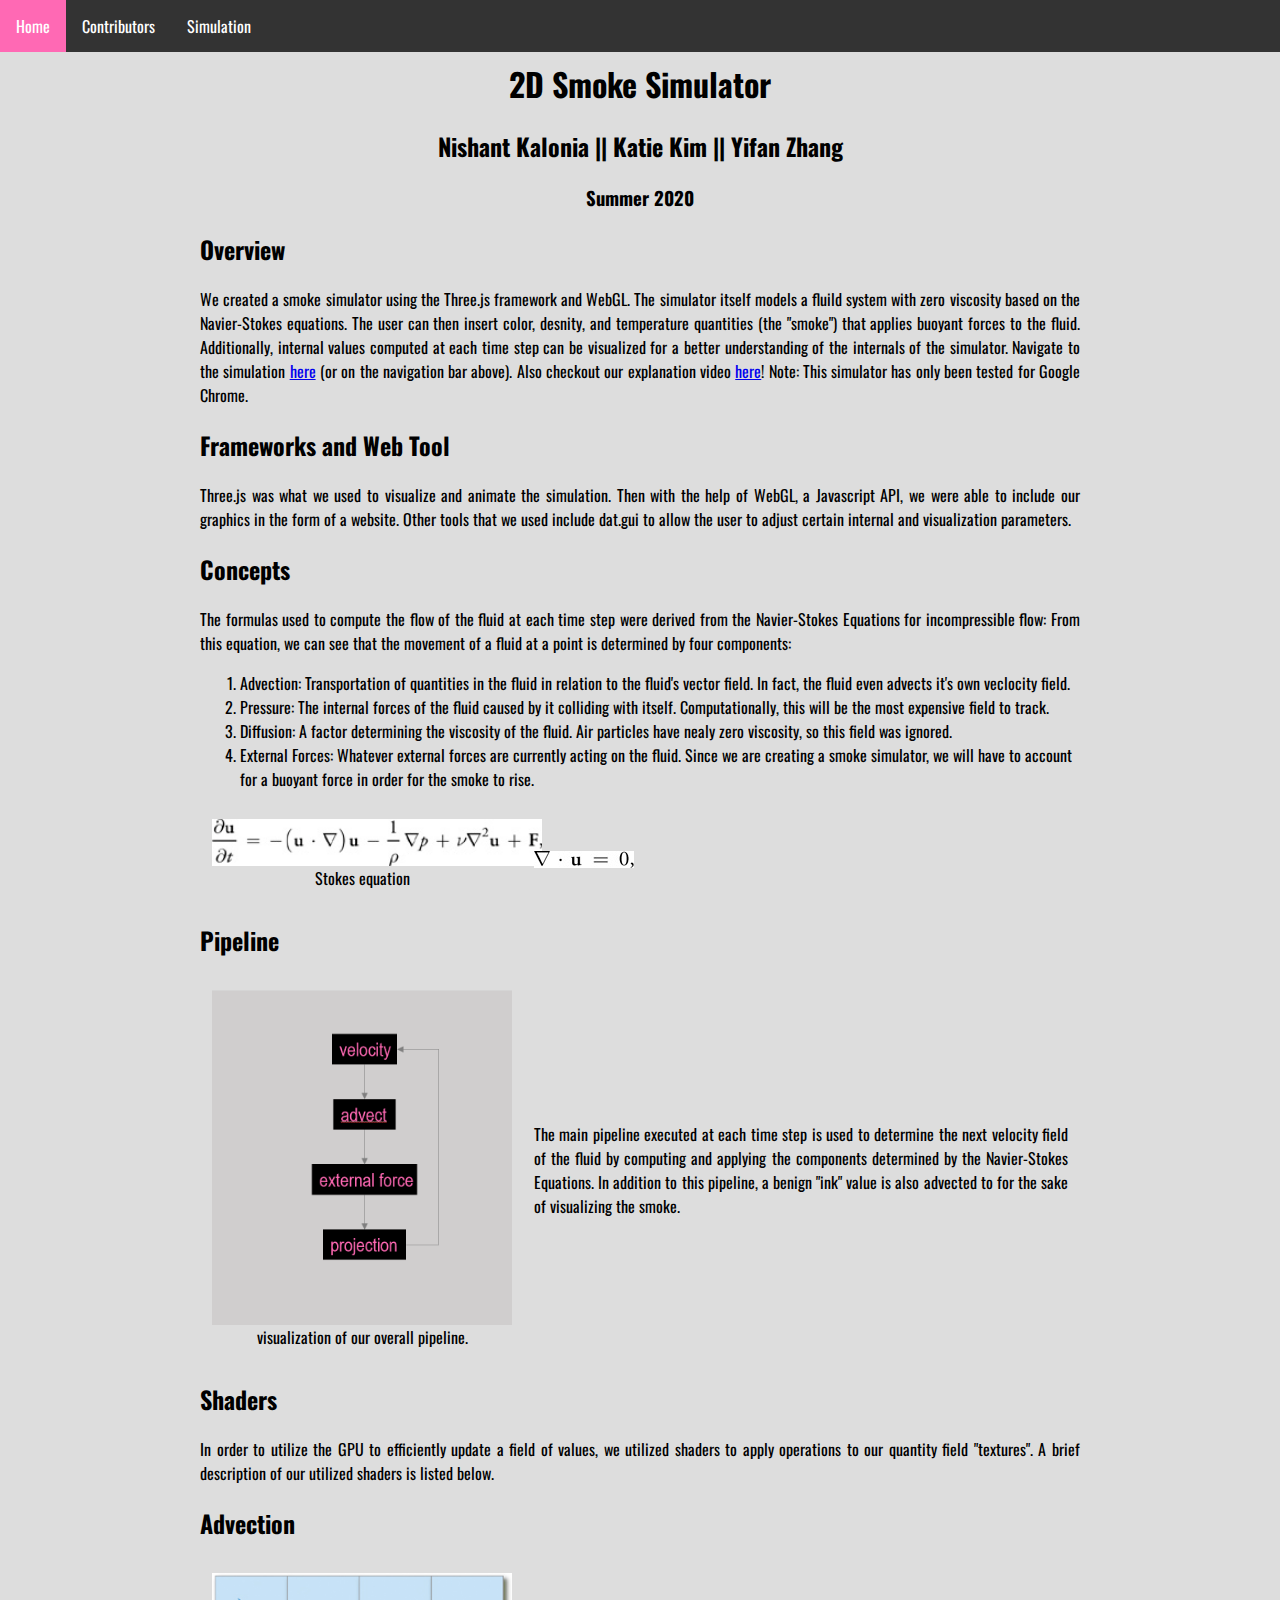
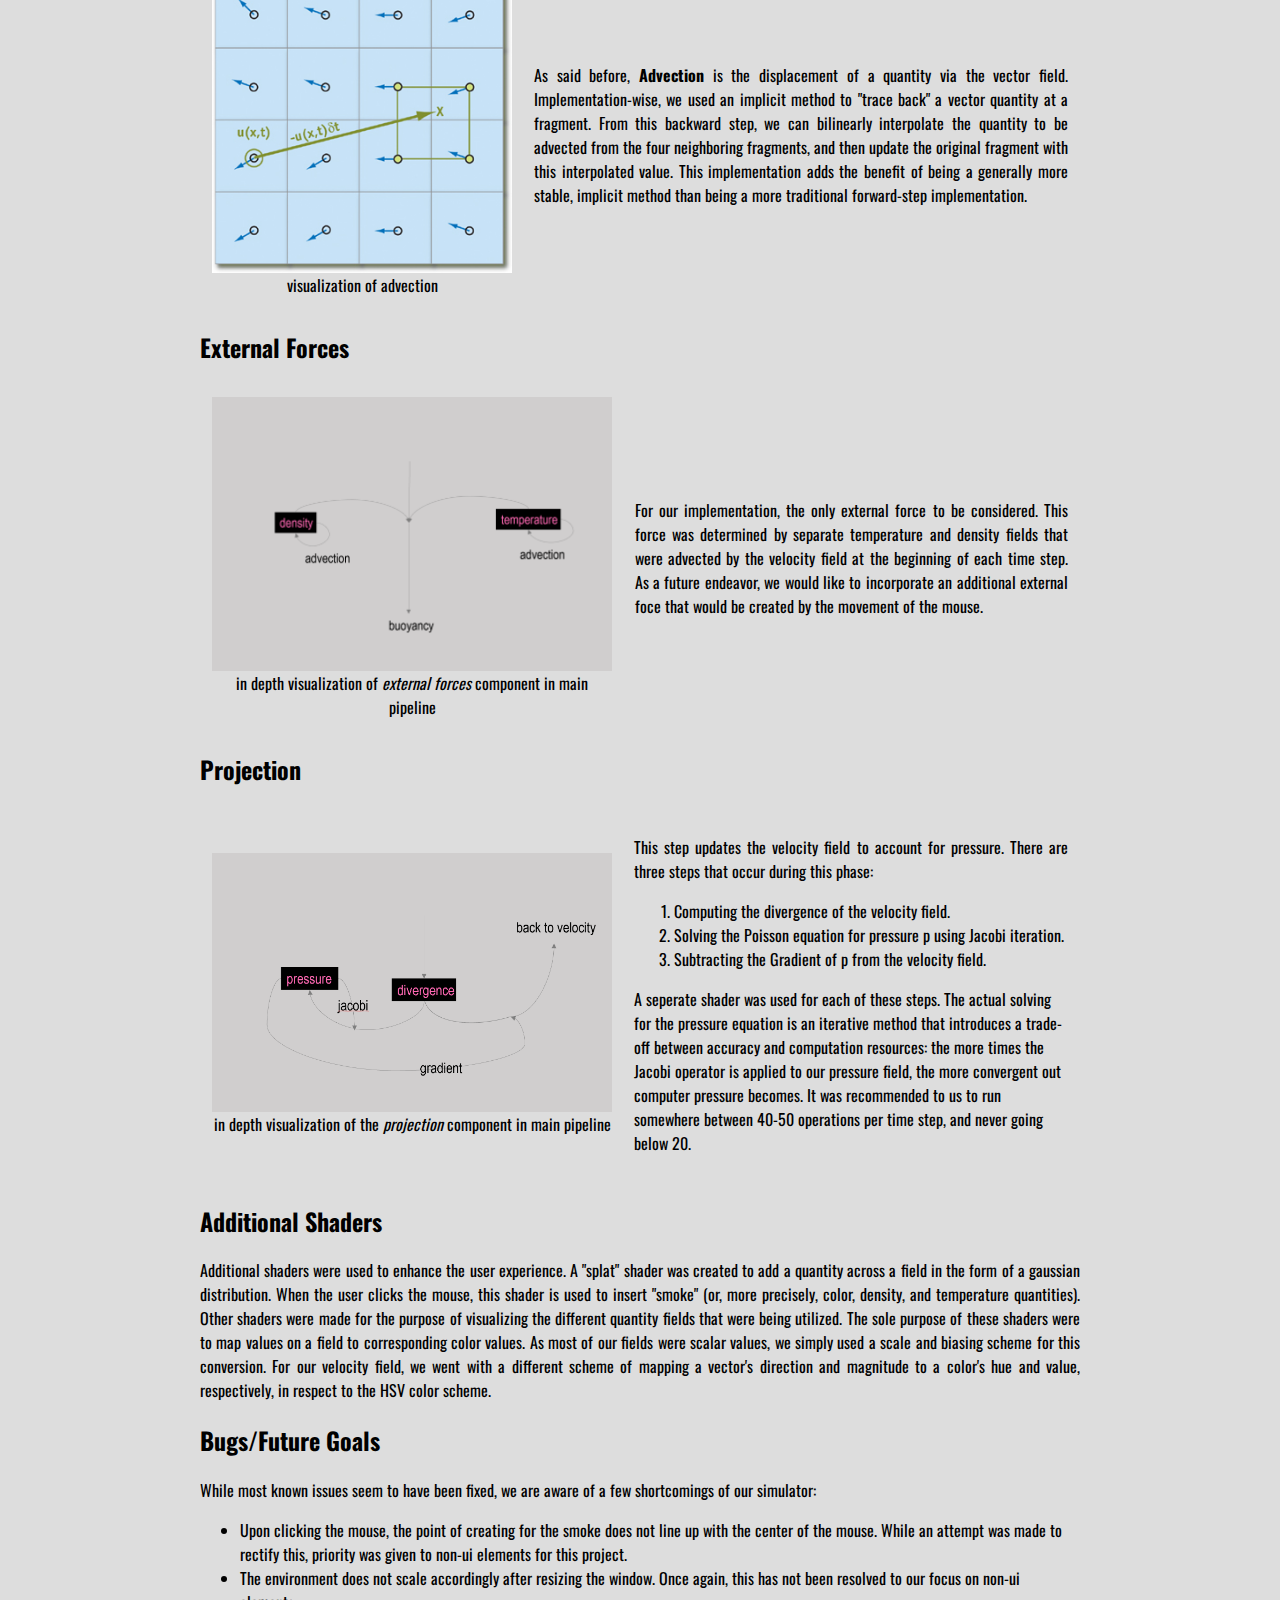
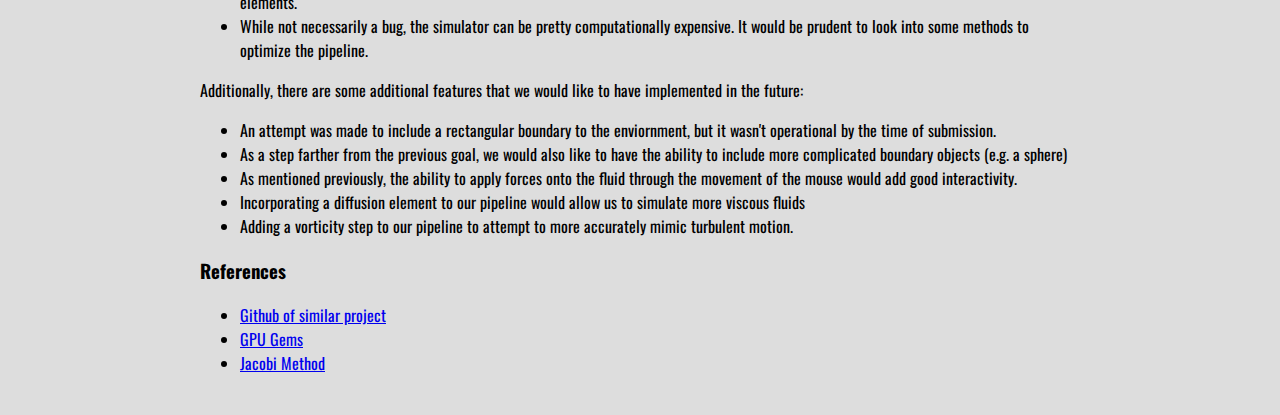
==== index.html @ e79c4a2e "Merge branch 'master' of https://github.com/katiejk99/CS184-final" ====
<!DOCTYPE html PUBLIC "-//W3C//DTD XHTML 1.0 Strict//EN" "http://www.w3.org/TR/xhtml1/DTD/xhtml1-strict.dtd">
<html xmlns="http://www.w3.org/1999/xhtml" xml:lang="en" lang="en">
<head>
    <link href="https://fonts.googleapis.com/css2?family=Oswald:wght@300&display=swap" rel="stylesheet">    
    <style>
        body {
            margin: 0;
            padding: 0;
            font-family: 'Oswald', sans-serif;
            background-color:#ddd;

        }

        div.main { 
            margin-top:60px;
        }
        div.padded {
            padding-top: 0px;
            padding-right: 200px;
            padding-bottom: 0.25in;
            padding-left: 200px;
        }

        img.three {
            width: 330px;
        }

        img.two {
            width: 400px;
        }

        ul.navbar {
            list-style-type: none;
            margin: 0;
            padding: 0;
            overflow: hidden;
            background-color: #333;
            position: fixed; /* Set the navbar to fixed position */
            top: 0; /* Position the navbar at the top of the page */
            width: 100%; /* Full width */
        }
        li.navitem {
            display: inline;
            float: left;
        }

        li.navitem a {
            display: block;
            color: white;
            text-align: center;
            padding: 14px 16px;
            text-decoration: none;
        }

        li.navitem a:hover:not(.active) {
            background-color: #111;
        }

        .active {
            background-color: #ff69b4;
        }
        
        td {
            padding:10px;
        }
        

    </style>
    <title>Smoke Simulator</title>
    <meta http-equiv="content-type" content="text/html; charset=utf-8" />
    <link rel="stylesheet" type="text/css" href="style.css" media="screen" />
</head>
<body>
        <ul class="navbar">
            <li class="navitem">
                <a class="active" href="index.html" title="Main page">Home</a>
            </li>
            <li class="navitem">
                <a href="extra.html" title="Contributors">Contributors</a>
            </li>
            <li class="navitem">
                <a href="simulation/index.html" title="Simulation">Simulation</a>
            </li>
            
        </ul>
    <div class="main">

    
        <h1 align="middle" >2D Smoke Simulator</h1>
        <h2 align="middle">Nishant Kalonia || Katie Kim || Yifan Zhang</h2>
        <h3 align="middle">Summer 2020</h3>
        
        <div class="padded">
            <h2 align="left">Overview</h2>
            <p align="justify">
                We created a smoke simulator using the Three.js framework and WebGL.
                The simulator itself models a fluild system with zero viscosity based on the Navier-Stokes equations. The user can
                then insert color, desnity, and temperature quantities (the "smoke") that applies buoyant forces to the fluid. Additionally,
                internal values computed at each time step can be visualized for a better understanding of the internals of the simulator.
                Navigate to the simulation <a href="simulation/index.html">here</a> (or on the navigation bar above). 
                Also checkout our explanation video <a href="https://www.youtube.com/watch?v=jITxj5rsuUY&feature=youtu.be">here</a>!
                Note: This simulator has only been tested for Google Chrome.

            </p>
            <h2 align="left">Frameworks and Web Tool</h2>
            <p align="justify">
                Three.js was what we used to visualize and animate the simulation. 
                Then with the help of WebGL, a Javascript API, we were able to include our graphics in the form of a website. 
                Other tools that we used include dat.gui to allow the user to adjust certain internal and visualization parameters.
            </p>
            
            <h2 align="left">Concepts</h2>
		    <p align="justify">
                The formulas used to compute the flow of the fluid at each time step were derived from the Navier-Stokes Equations for incompressible flow:

                From this equation, we can see that the movement of a fluid at a point is determined by four components:
                <ol>
                    <li>
                        Advection: Transportation of quantities in the fluid in relation to the fluid's vector field. In fact, the fluid even advects it's own veclocity field.
                    </li>
                    <li>
                        Pressure: The internal forces of the fluid caused by it colliding with itself. Computationally, this will be the most expensive field to track.
                    </li>
                    <li>
                        Diffusion: A factor determining the viscosity of the fluid. Air particles have nealy zero viscosity, so this field was ignored.
                    </li>
                    <li>
                        External Forces: Whatever external forces are currently acting on the fluid. Since we are creating a smoke simulator, we will have to account for a buoyant force in order for the smoke to rise.
                    </li>
                </ol>
                
            </p>
            <table>
                <tr>
                    <td>
                        <img src="img/stokes_1.jpg" width="110%" align="middle">
                        <figcaption align="middle">Stokes equation</figcaption>
                    </td>
                    <td>
                        <img src="img/stokes_2.jpg" align="middle">
                        <figcaption align="middle"></figcaption>
                    </td>
                </tr>
            </table>
            <h2 align="left">Pipeline</h2>
            <table>
                <tr>
                    <td>
                        <img src="img/pipeline.png" width="300px" align="middle">
                        <figcaption align="middle">visualization of our overall pipeline.</figcaption>
                    </td>
                    <td>
                        <p align="justify">
                            The main pipeline executed at each time step is used to determine the next velocity field of the fluid by computing and applying the components determined
                            by the Navier-Stokes Equations. In addition to this pipeline, a benign "ink" value is also advected to for the sake of visualizing the smoke.
                
                        </p>
                    </td>
                    
                </tr>
            </table>
            
            <h2 align="left">Shaders</h2>
            <p align="justify">
                In order to utilize the GPU to efficiently update a field of values, we utilized shaders to apply operations to our quantity field "textures". A brief description of our
            utilized shaders is listed below.  
            </p>
            
            <h2 align="left">Advection</h2>
            <table>
                <tr>
                    <td>
                        <img src="img/fig38-03.jpg" width="300px" align="middle">
                        <figcaption align="middle">visualization of advection</figcaption>
                    </td>
                    <td>
                        <p align="justify">
                            As said before, <strong>Advection</strong> is the displacement of a quantity via the vector field. Implementation-wise, we used an implicit method to "trace back" a vector quantity at a fragment.
                            From this backward step, we can bilinearly interpolate the quantity to be advected from the four neighboring fragments, and then update the original fragment with this interpolated
                            value. This implementation adds the benefit of being a generally more stable, implicit method than being a more traditional forward-step implementation.
                        </p>
                    </td>
                </tr>
            </table>
            

            <h2 align="left">External Forces</h2>
            <table>
                <tr>
                    <td>
                        <img src="img/external force.png" width="400px" align="middle">
                        <figcaption align="middle">in depth visualization of <i>external forces</i> component in main pipeline</figcaption>
                    </td>
                    <td>
                        <p align="justify">
                            For our implementation, the only external force to be considered. This force was determined by separate temperature and density fields that were advected by the velocity field
                            at the beginning of each time step.
                            As a future endeavor, we would like to incorporate an additional external foce that would be created by the movement of the mouse.
                        </p>
                    </td>
                </tr>
            </table>

            

            <h2 align="left">Projection</h2>
            <table>
                <tr>
                    <td>
                        <img src="img/projection.png" width="400px" align="middle">
                        <figcaption align="middle">in depth visualization of the <i>projection</i> component in main pipeline</figcaption>
                    </td>
                    <td>
                        <p align="justify">
                            This step updates the velocity field to account for pressure. There are three steps that occur during this phase:
                            <ol>
                                <li>Computing the divergence of the velocity field.</li>
                                <li>Solving the Poisson equation for pressure p using Jacobi iteration.</li>
                                <li>Subtracting the Gradient of p from the velocity field.</li>
                            </ol>
                            A seperate shader was used for each of these steps. The actual solving for the pressure equation is an iterative method that introduces a trade-off between accuracy and computation
                            resources: the more times the Jacobi operator is applied to our pressure field, the more convergent out computer pressure becomes. It was recommended to us to run somewhere between 40-50
                            operations per time step, and never going below 20.
                        </p>
                    </td>
                </tr>
            </table>
            
        <h2 align="left">Additional Shaders</h2>
        <p align="justify">
            Additional shaders were used to enhance the user experience. A "splat" shader was created to add a quantity across a field in the form of a gaussian distribution. When the user clicks
            the mouse, this shader is used to insert "smoke" (or, more precisely, color, density, and temperature quantities).
            Other shaders were made for the purpose of visualizing the different quantity fields that were being utilized. The sole purpose of these shaders were to map values on a field to corresponding
            color values. As most of our fields were scalar values, we simply used a scale and biasing scheme for this conversion. For our velocity field, we went with a different scheme of mapping a 
            vector's direction and magnitude to a color's hue and value, respectively, in respect to the HSV color scheme.
        </p>


        <h2 align="left">Bugs/Future Goals</h2>
        <p align="justify">
            While most known issues seem to have been fixed, we are aware of a few shortcomings of our simulator:
            <ul>
                <li>Upon clicking the mouse, the point of creating for the smoke does not line up with the center of the mouse. While an attempt was made to rectify this, priority was given to non-ui elements for this project. </li>
                <li>The environment does not scale accordingly after resizing the window. Once again, this has not been resolved to our focus on non-ui elements. </li>
                <li>While not necessarily a bug, the simulator can be pretty computationally expensive. It would be prudent to look into some methods to optimize the pipeline.</li>
            </ul>

            Additionally, there are some additional features that we would like to have implemented in the future:
            <ul>
                <li>An attempt was made to include a rectangular boundary to the enviornment, but it wasn't operational by the time of submission.</li>
                <li>As a step farther from the previous goal, we would also like to have the ability to include more complicated boundary objects (e.g. a sphere)</li>
                <li>As mentioned previously, the ability to apply forces onto the fluid through the movement of the mouse would add good interactivity.</li>
                <li>Incorporating a diffusion element to our pipeline would allow us to simulate more viscous fluids</li>
                <li>Adding a vorticity step to our pipeline to attempt to more accurately mimic turbulent motion.</li>
            </ul>
        </p>
            <h3 align="left">References</h3>
            <p align="justify">
                <ul>
                    <li><a href="https://github.com/mharrys/fluids-2d">Github of similar project</a></li>
                    <li><a href="https://developer.nvidia.com/gpugems/gpugems/part-vi-beyond-triangles/chapter-38-fast-fluid-dynamics-simulation-gpu">GPU Gems</a></li>
                    <li><a href="https://en.wikipedia.org/wiki/Jacobi_method">Jacobi Method</a></li>
                </ul>
            </p>

            
        </div>
    </div>
    
</body>
</html>
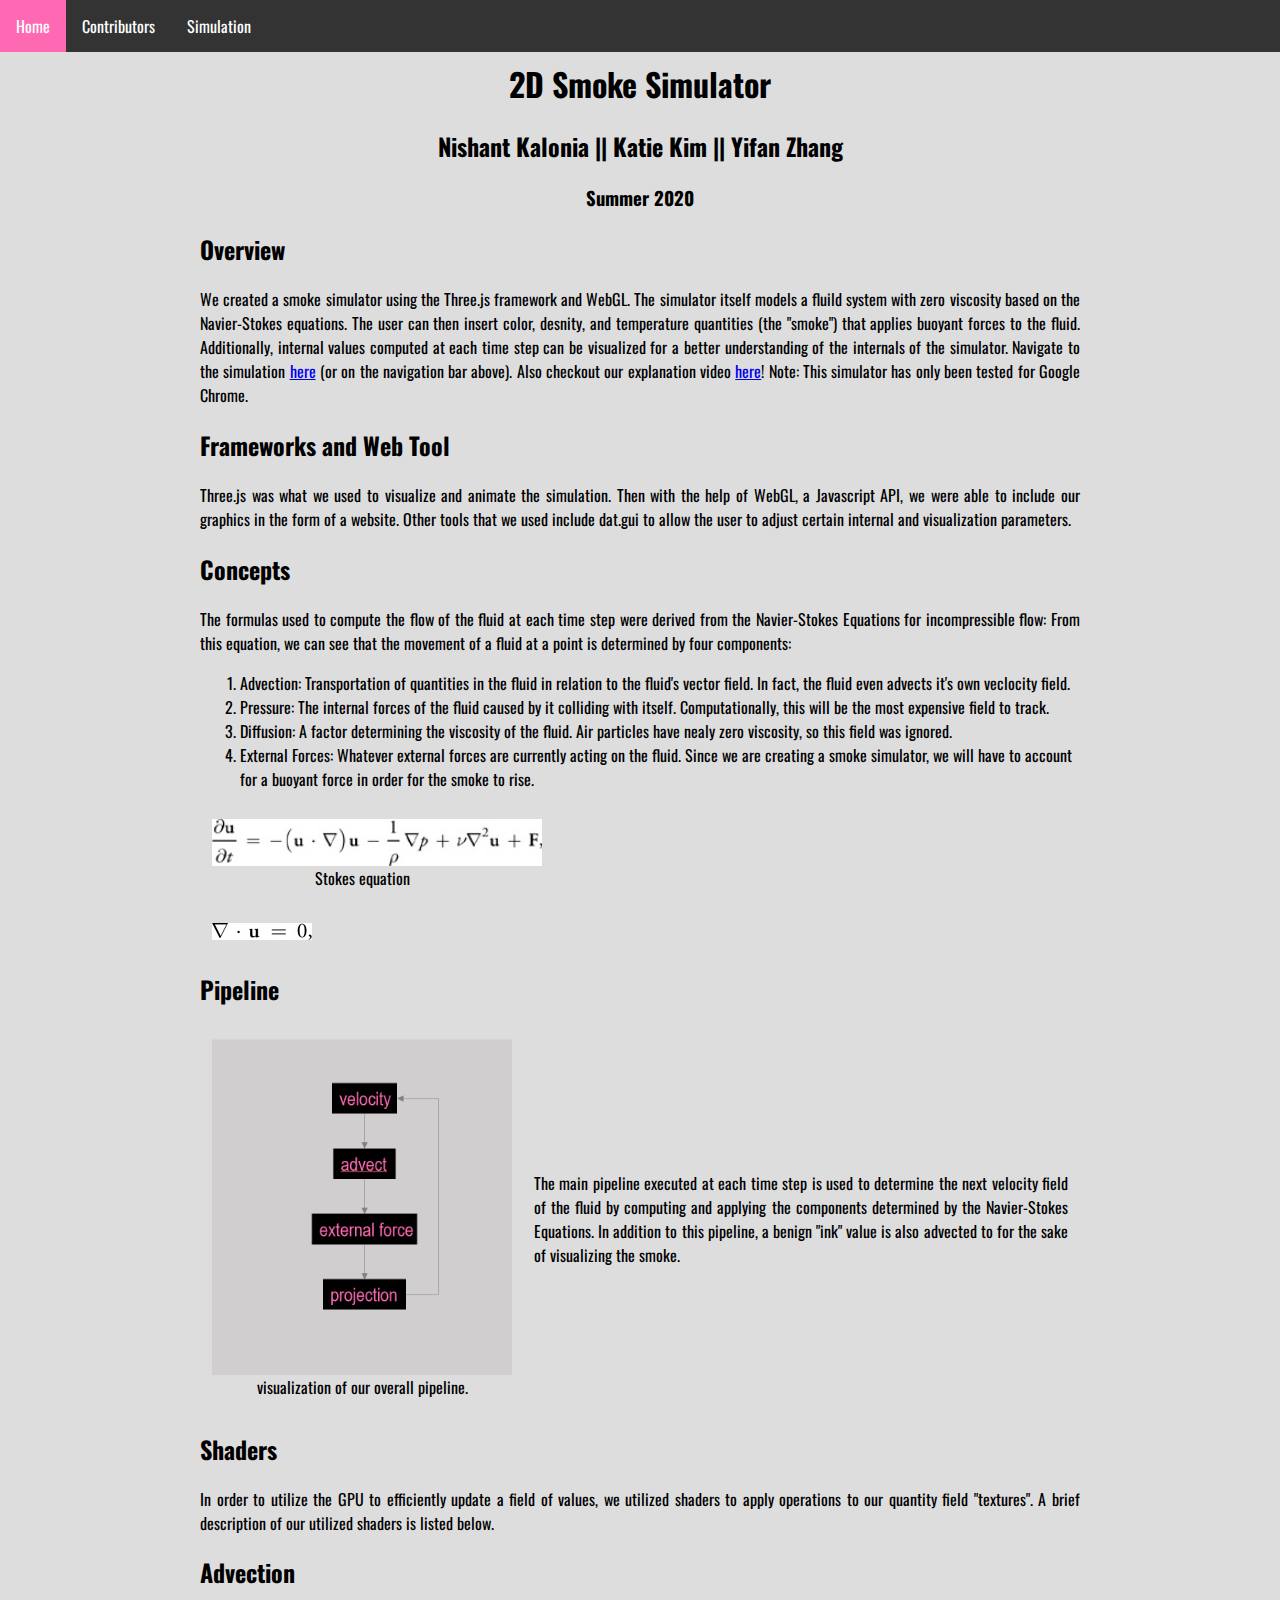
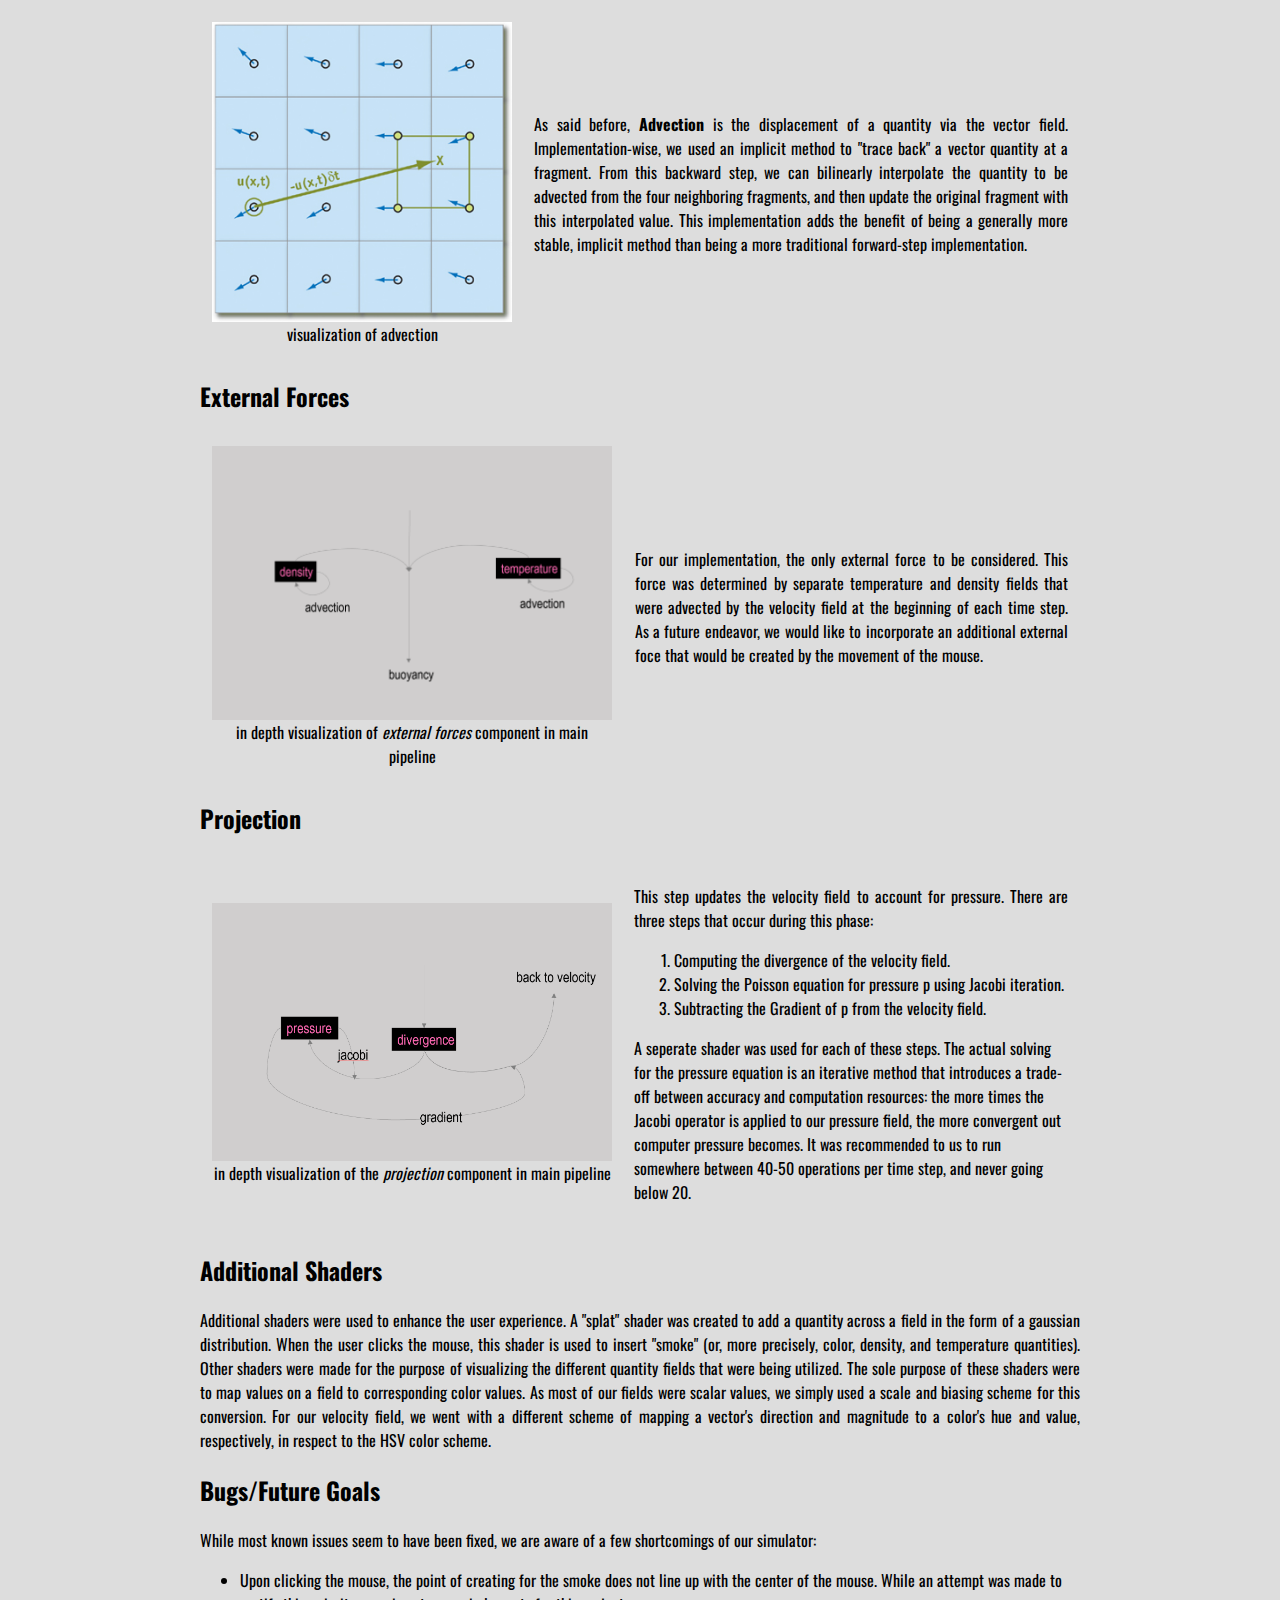
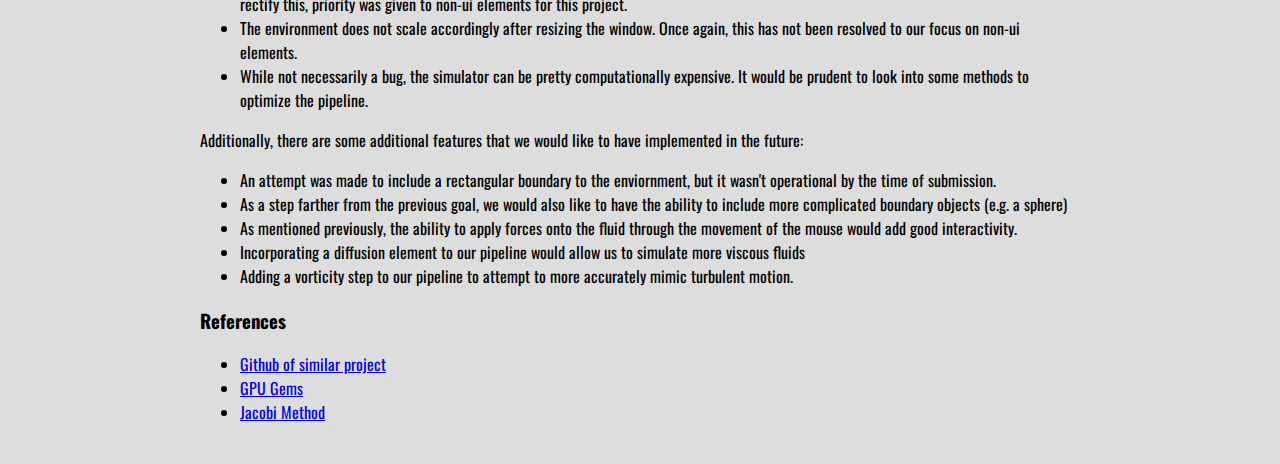
==== commit 8a636e40: "Stack stoke equations" ====
--- a/index.html
+++ b/index.html
@@ -136,6 +136,8 @@
                         <img src="img/stokes_1.jpg" width="110%" align="middle">
                         <figcaption align="middle">Stokes equation</figcaption>
                     </td>
+                </tr>
+                <tr>
                     <td>
                         <img src="img/stokes_2.jpg" align="middle">
                         <figcaption align="middle"></figcaption>
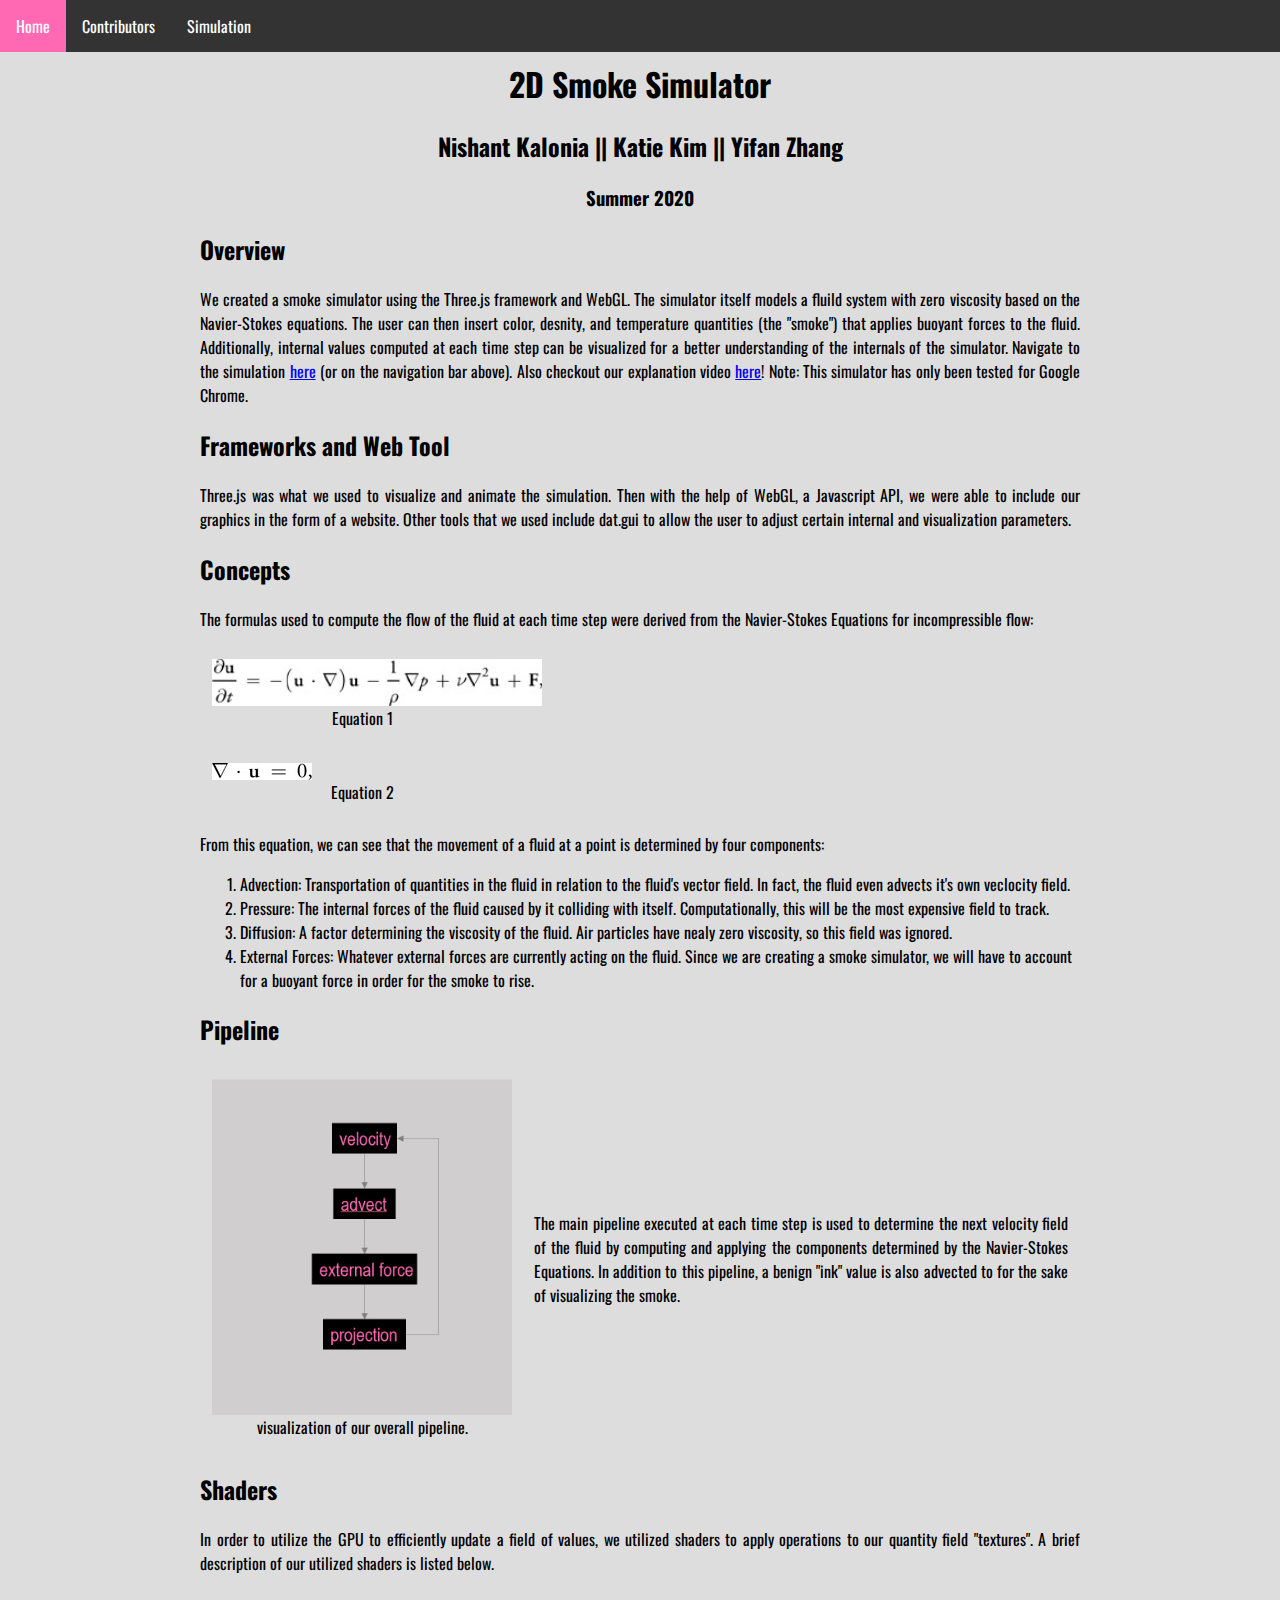
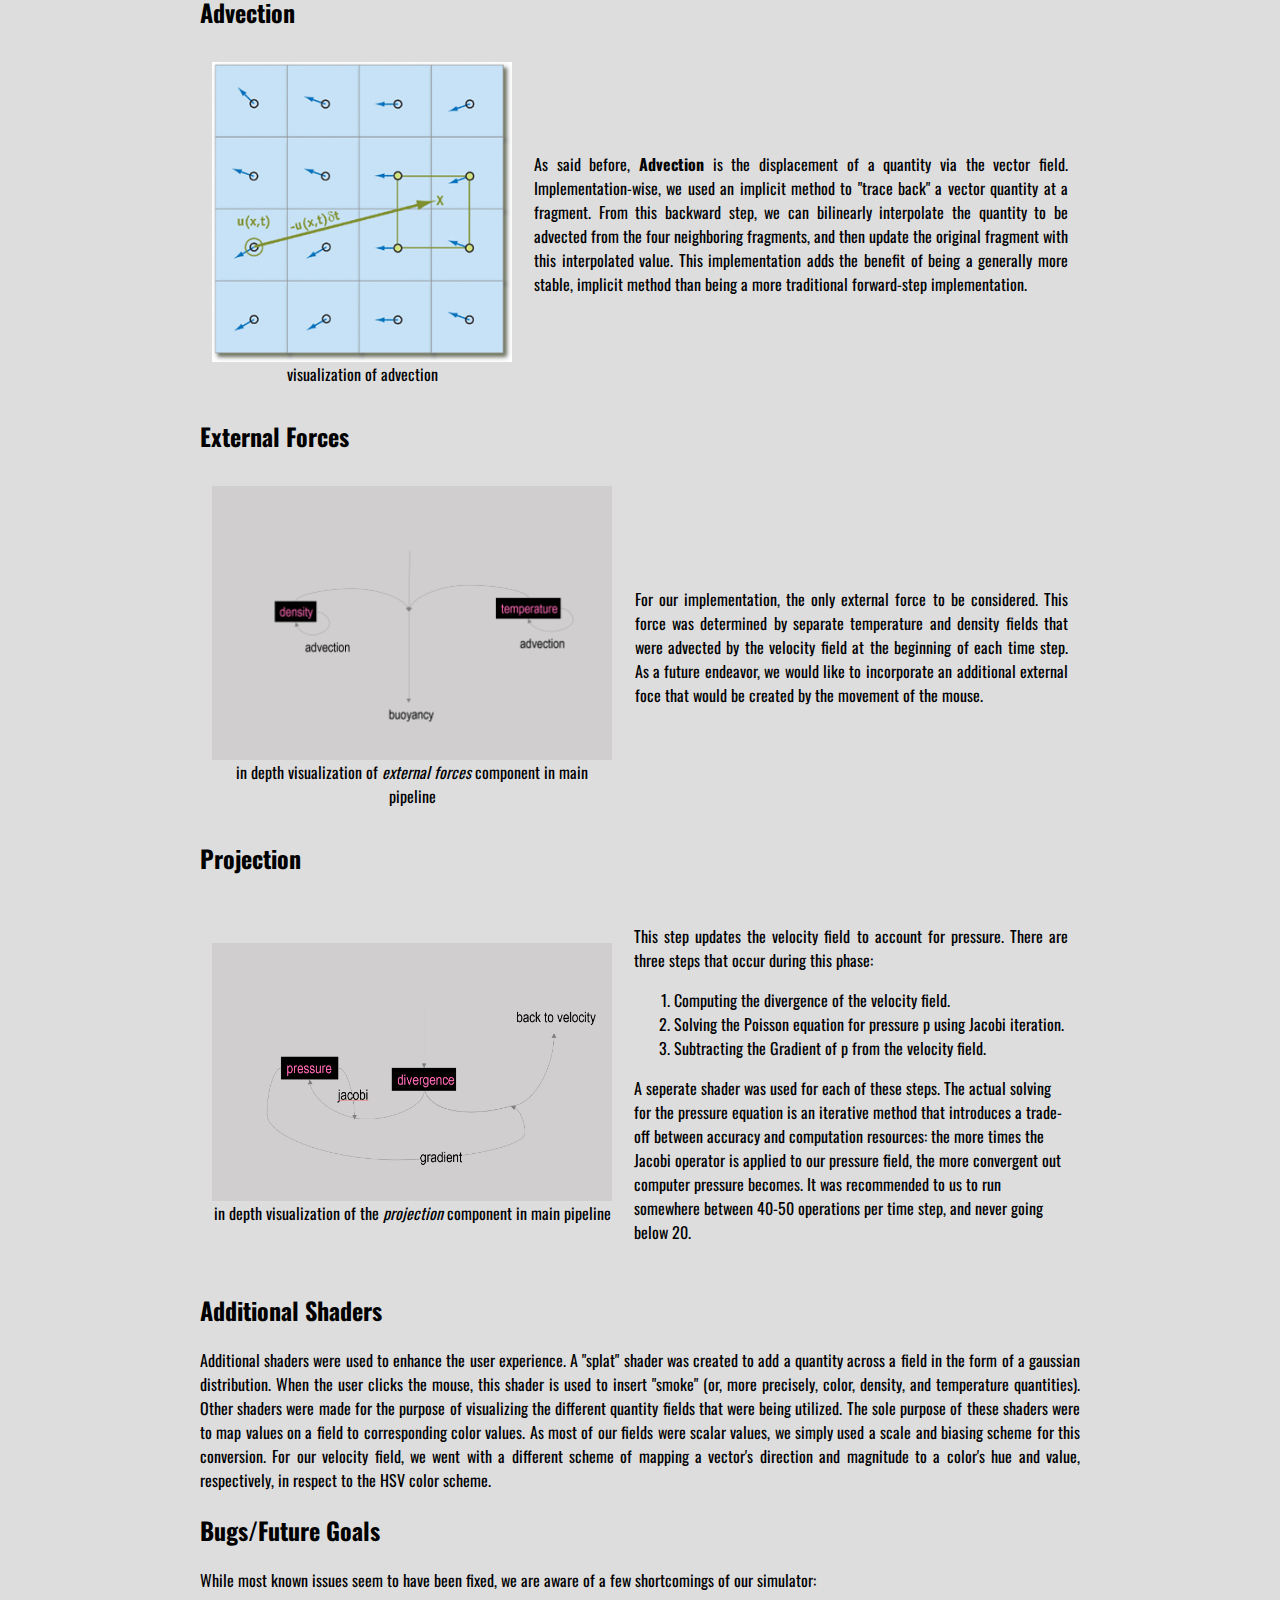
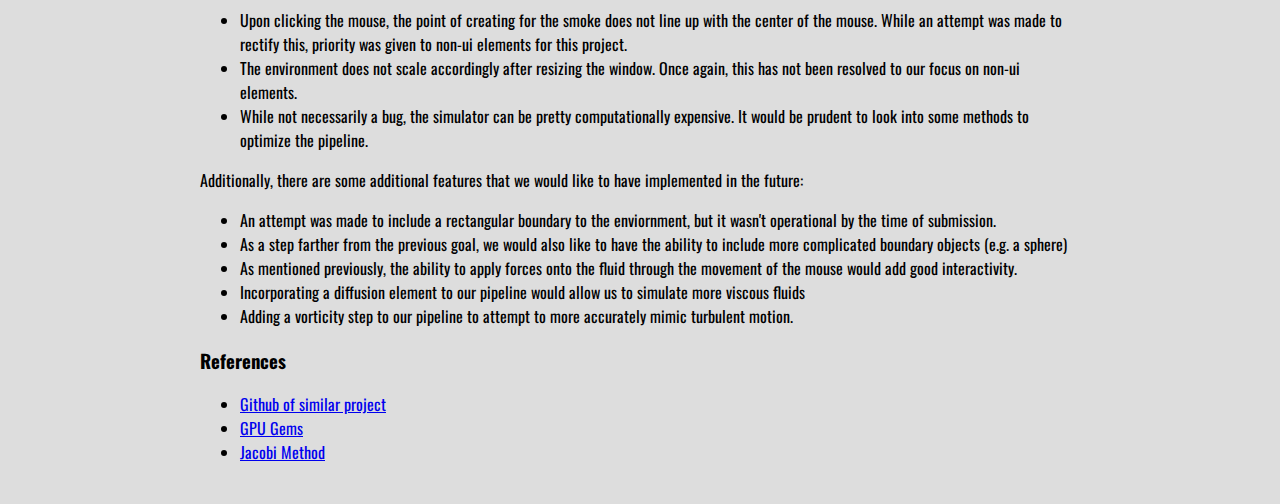
==== commit fd2f18cb: "Move equation images" ====
--- a/index.html
+++ b/index.html
@@ -112,7 +112,22 @@
             <h2 align="left">Concepts</h2>
 		    <p align="justify">
                 The formulas used to compute the flow of the fluid at each time step were derived from the Navier-Stokes Equations for incompressible flow:
-
+            </p>
+            <table>
+                <tr>
+                    <td>
+                        <img src="img/stokes_1.jpg" width="110%" align="middle">
+                        <figcaption align="middle">Equation 1</figcaption>
+                    </td>
+                </tr>
+                <tr>
+                    <td>
+                        <img src="img/stokes_2.jpg" align="middle">
+                        <figcaption align="middle">Equation 2</figcaption>
+                    </td>
+                </tr>
+            </table>
+            <p>
                 From this equation, we can see that the movement of a fluid at a point is determined by four components:
                 <ol>
                     <li>
@@ -130,20 +145,6 @@
                 </ol>
                 
             </p>
-            <table>
-                <tr>
-                    <td>
-                        <img src="img/stokes_1.jpg" width="110%" align="middle">
-                        <figcaption align="middle">Stokes equation</figcaption>
-                    </td>
-                </tr>
-                <tr>
-                    <td>
-                        <img src="img/stokes_2.jpg" align="middle">
-                        <figcaption align="middle"></figcaption>
-                    </td>
-                </tr>
-            </table>
             <h2 align="left">Pipeline</h2>
             <table>
                 <tr>
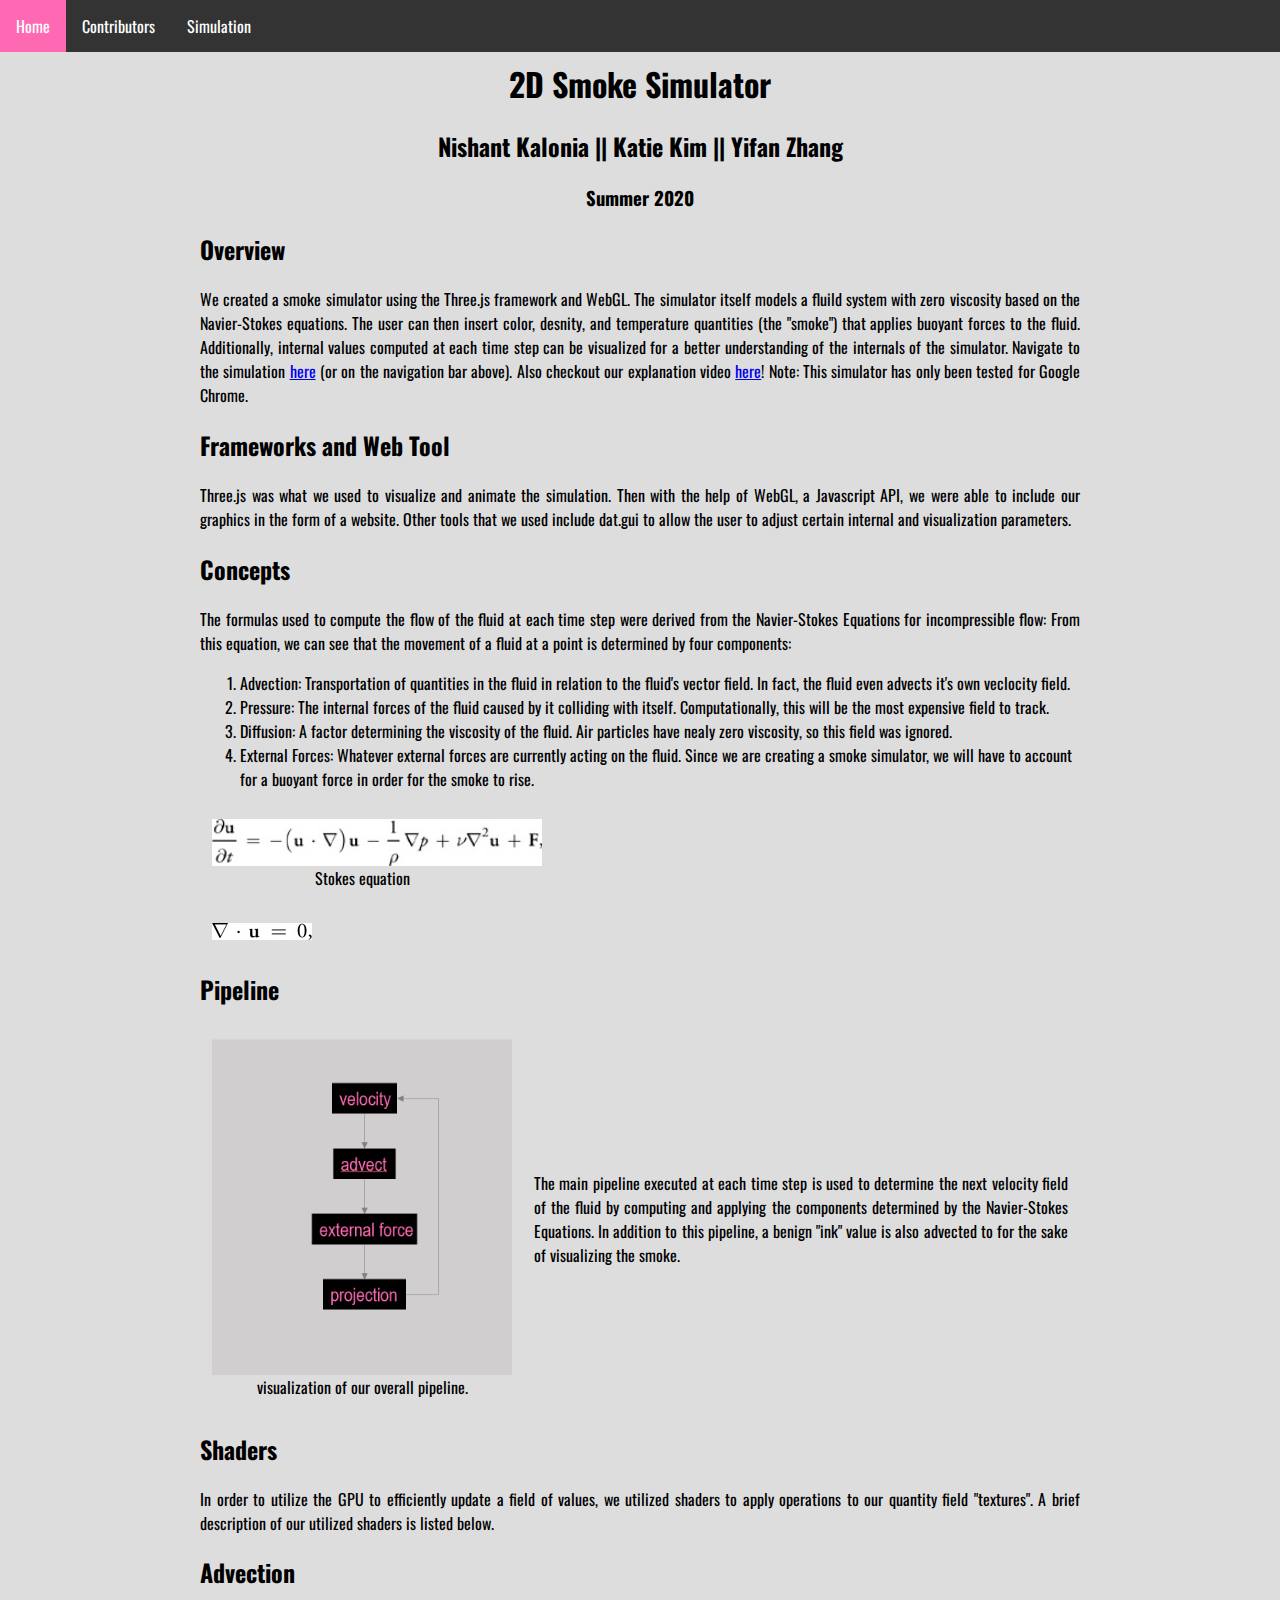
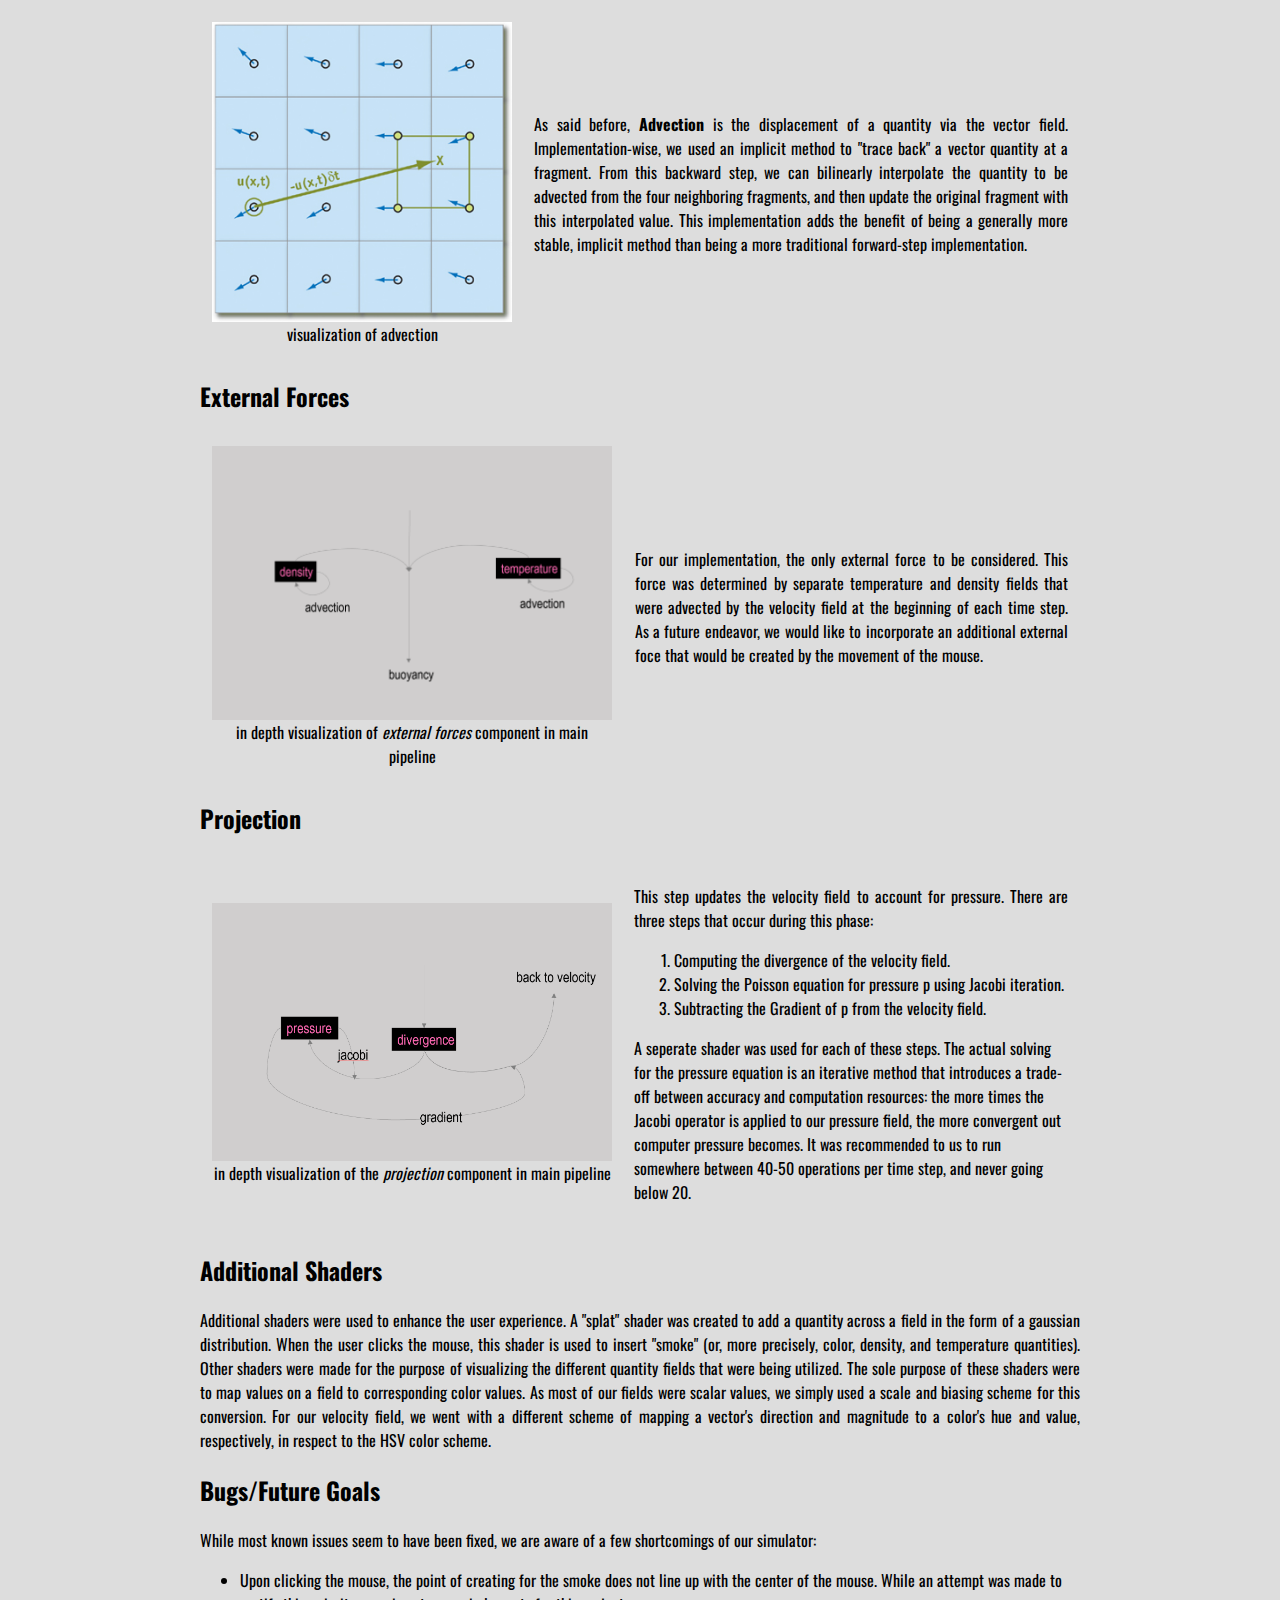
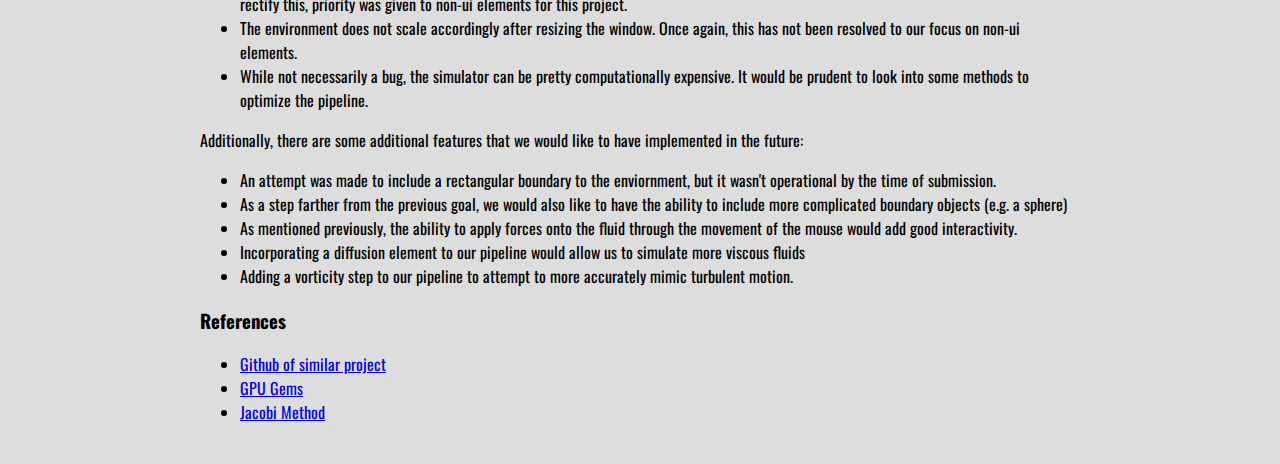
==== commit b6017e64: "image alignmet" ====
--- a/index.html
+++ b/index.html
@@ -112,22 +112,7 @@
             <h2 align="left">Concepts</h2>
 		    <p align="justify">
                 The formulas used to compute the flow of the fluid at each time step were derived from the Navier-Stokes Equations for incompressible flow:
-            </p>
-            <table>
-                <tr>
-                    <td>
-                        <img src="img/stokes_1.jpg" width="110%" align="middle">
-                        <figcaption align="middle">Equation 1</figcaption>
-                    </td>
-                </tr>
-                <tr>
-                    <td>
-                        <img src="img/stokes_2.jpg" align="middle">
-                        <figcaption align="middle">Equation 2</figcaption>
-                    </td>
-                </tr>
-            </table>
-            <p>
+
                 From this equation, we can see that the movement of a fluid at a point is determined by four components:
                 <ol>
                     <li>
@@ -145,10 +130,24 @@
                 </ol>
                 
             </p>
+            <table>
+                <tr>
+                    <td align="middle">
+                        <img src="img/stokes_1.jpg" width="110%" align="middle">
+                        <figcaption align="middle">Stokes equation</figcaption>
+                    </td>
+                </tr>
+                <tr>
+                    <td>
+                        <img src="img/stokes_2.jpg" align="middle">
+                        <figcaption align="middle"></figcaption>
+                    </td>
+                </tr>
+            </table>
             <h2 align="left">Pipeline</h2>
             <table>
                 <tr>
-                    <td>
+                    <td align="middle">
                         <img src="img/pipeline.png" width="300px" align="middle">
                         <figcaption align="middle">visualization of our overall pipeline.</figcaption>
                     </td>
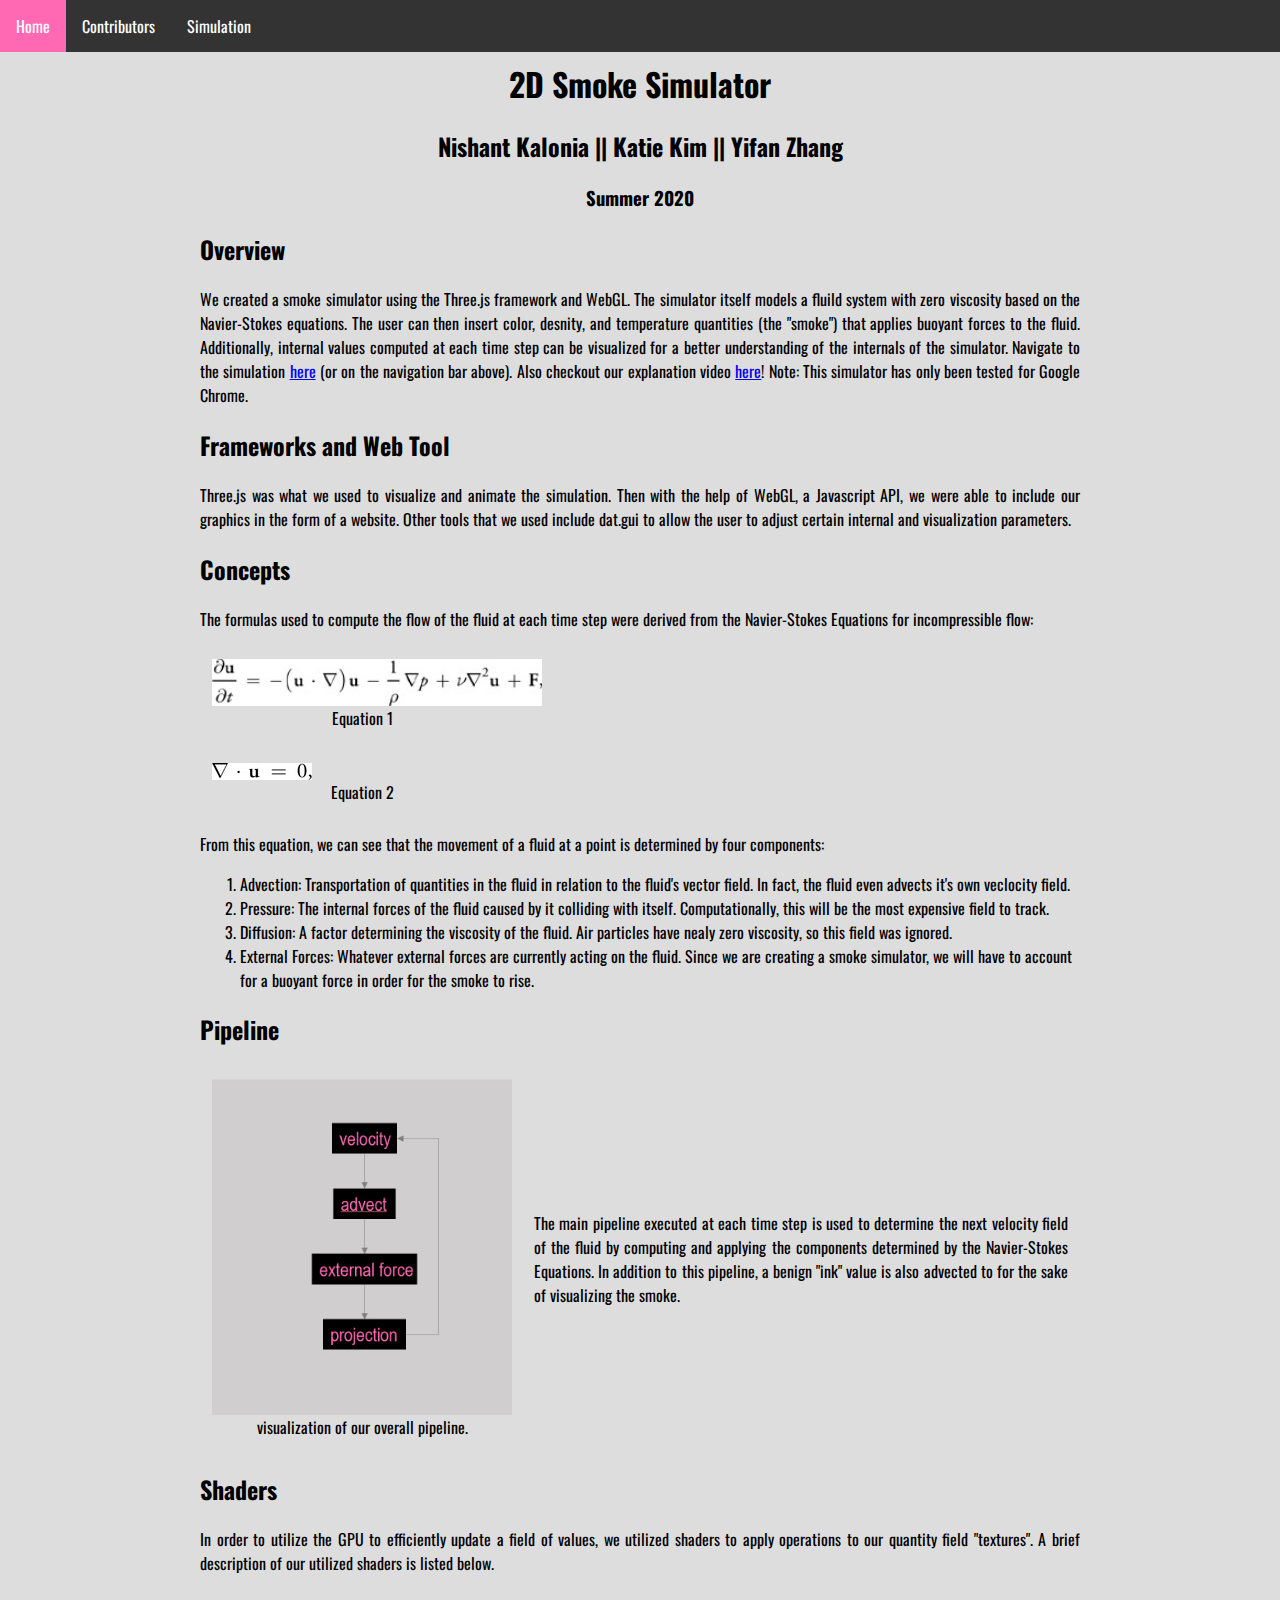
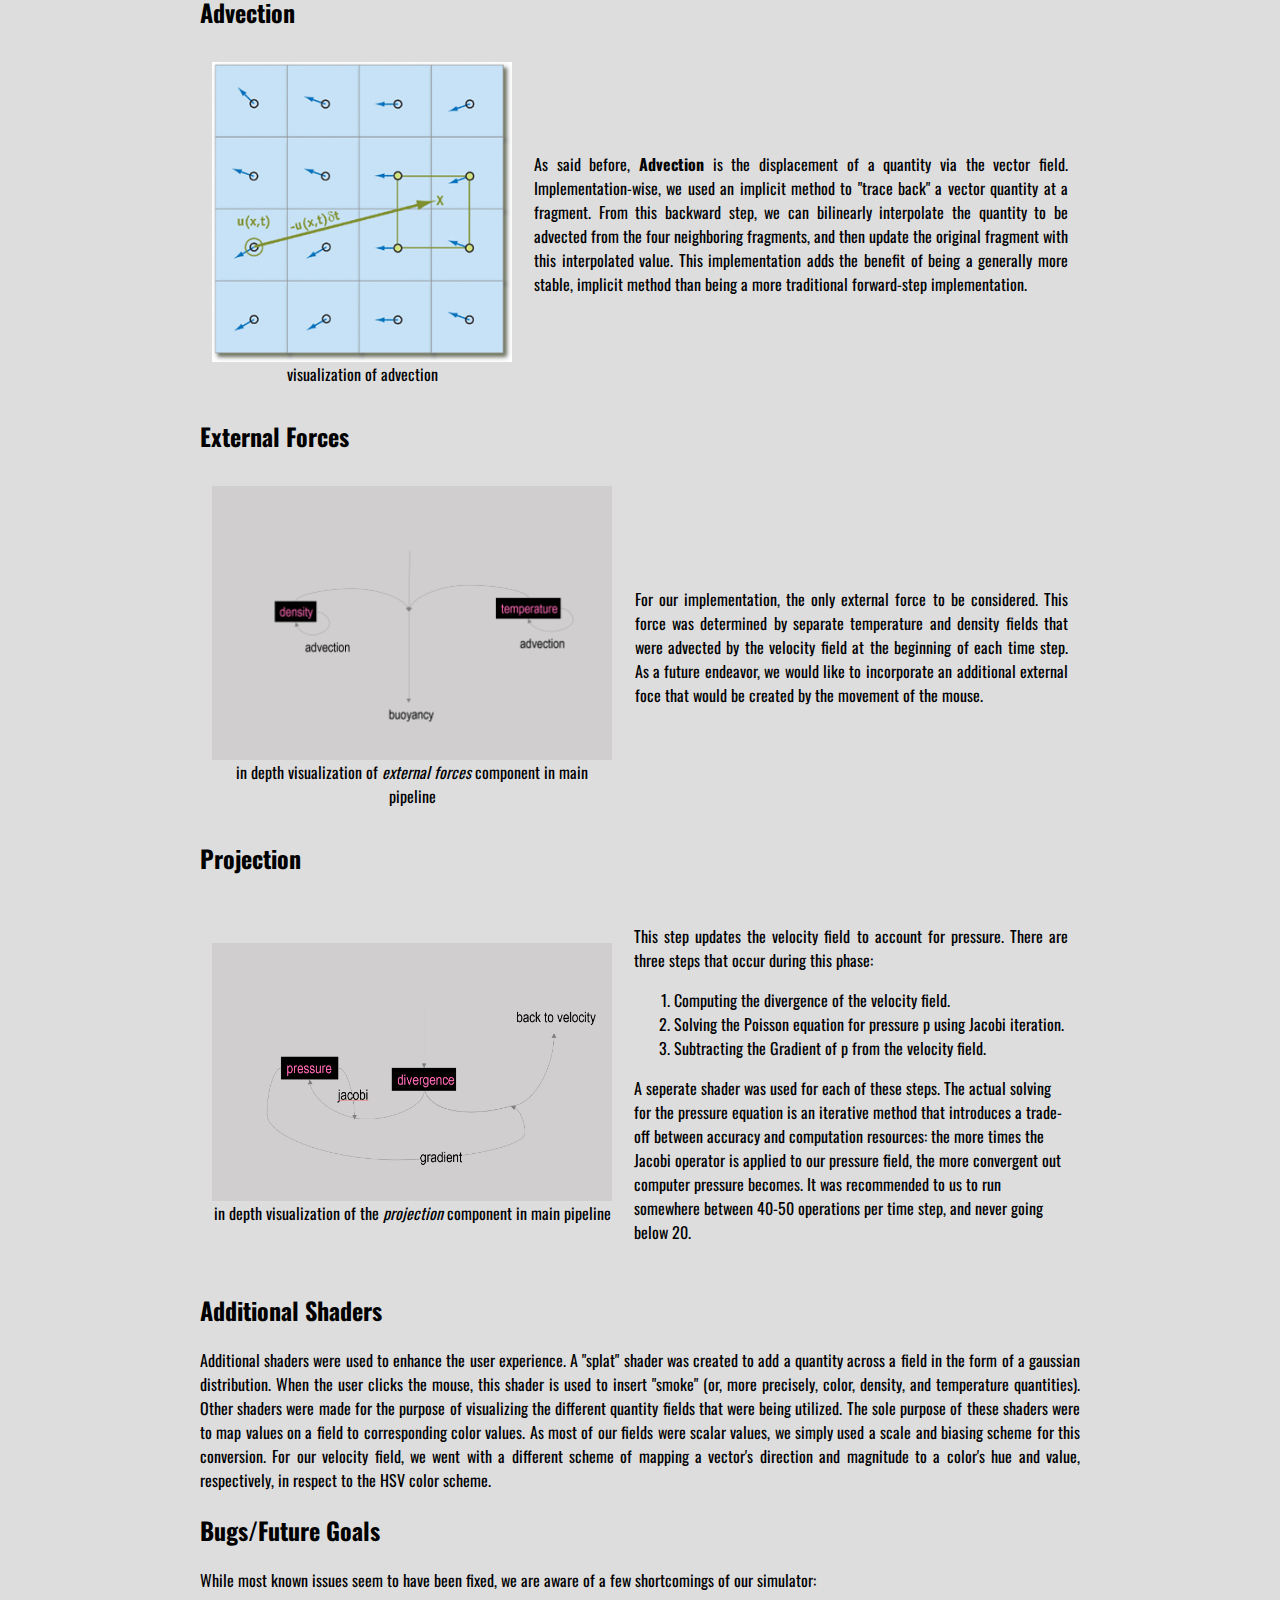
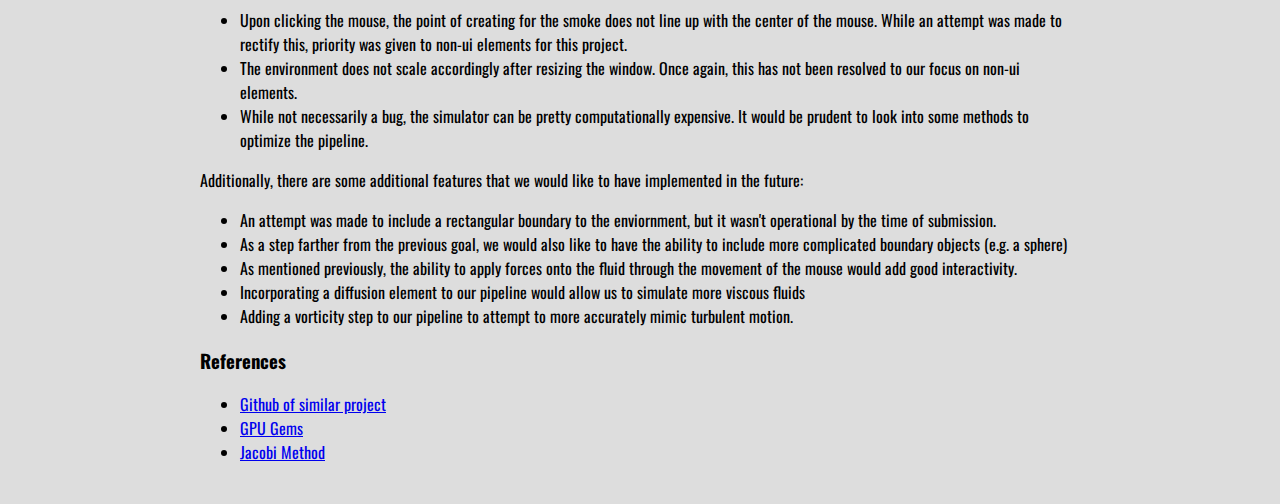
==== commit 6e8fe44f: "merged and pushed final" ====
--- a/index.html
+++ b/index.html
@@ -112,7 +112,22 @@
             <h2 align="left">Concepts</h2>
 		    <p align="justify">
                 The formulas used to compute the flow of the fluid at each time step were derived from the Navier-Stokes Equations for incompressible flow:
-
+            </p>
+            <table>
+                <tr>
+                    <td>
+                        <img src="img/stokes_1.jpg" width="110%" align="middle">
+                        <figcaption align="middle">Equation 1</figcaption>
+                    </td>
+                </tr>
+                <tr>
+                    <td>
+                        <img src="img/stokes_2.jpg" align="middle">
+                        <figcaption align="middle">Equation 2</figcaption>
+                    </td>
+                </tr>
+            </table>
+            <p>
                 From this equation, we can see that the movement of a fluid at a point is determined by four components:
                 <ol>
                     <li>
@@ -130,24 +145,10 @@
                 </ol>
                 
             </p>
-            <table>
-                <tr>
-                    <td align="middle">
-                        <img src="img/stokes_1.jpg" width="110%" align="middle">
-                        <figcaption align="middle">Stokes equation</figcaption>
-                    </td>
-                </tr>
-                <tr>
-                    <td>
-                        <img src="img/stokes_2.jpg" align="middle">
-                        <figcaption align="middle"></figcaption>
-                    </td>
-                </tr>
-            </table>
             <h2 align="left">Pipeline</h2>
             <table>
                 <tr>
-                    <td align="middle">
+                    <td>
                         <img src="img/pipeline.png" width="300px" align="middle">
                         <figcaption align="middle">visualization of our overall pipeline.</figcaption>
                     </td>
@@ -270,4 +271,4 @@
     </div>
     
 </body>
-</html>
+</html>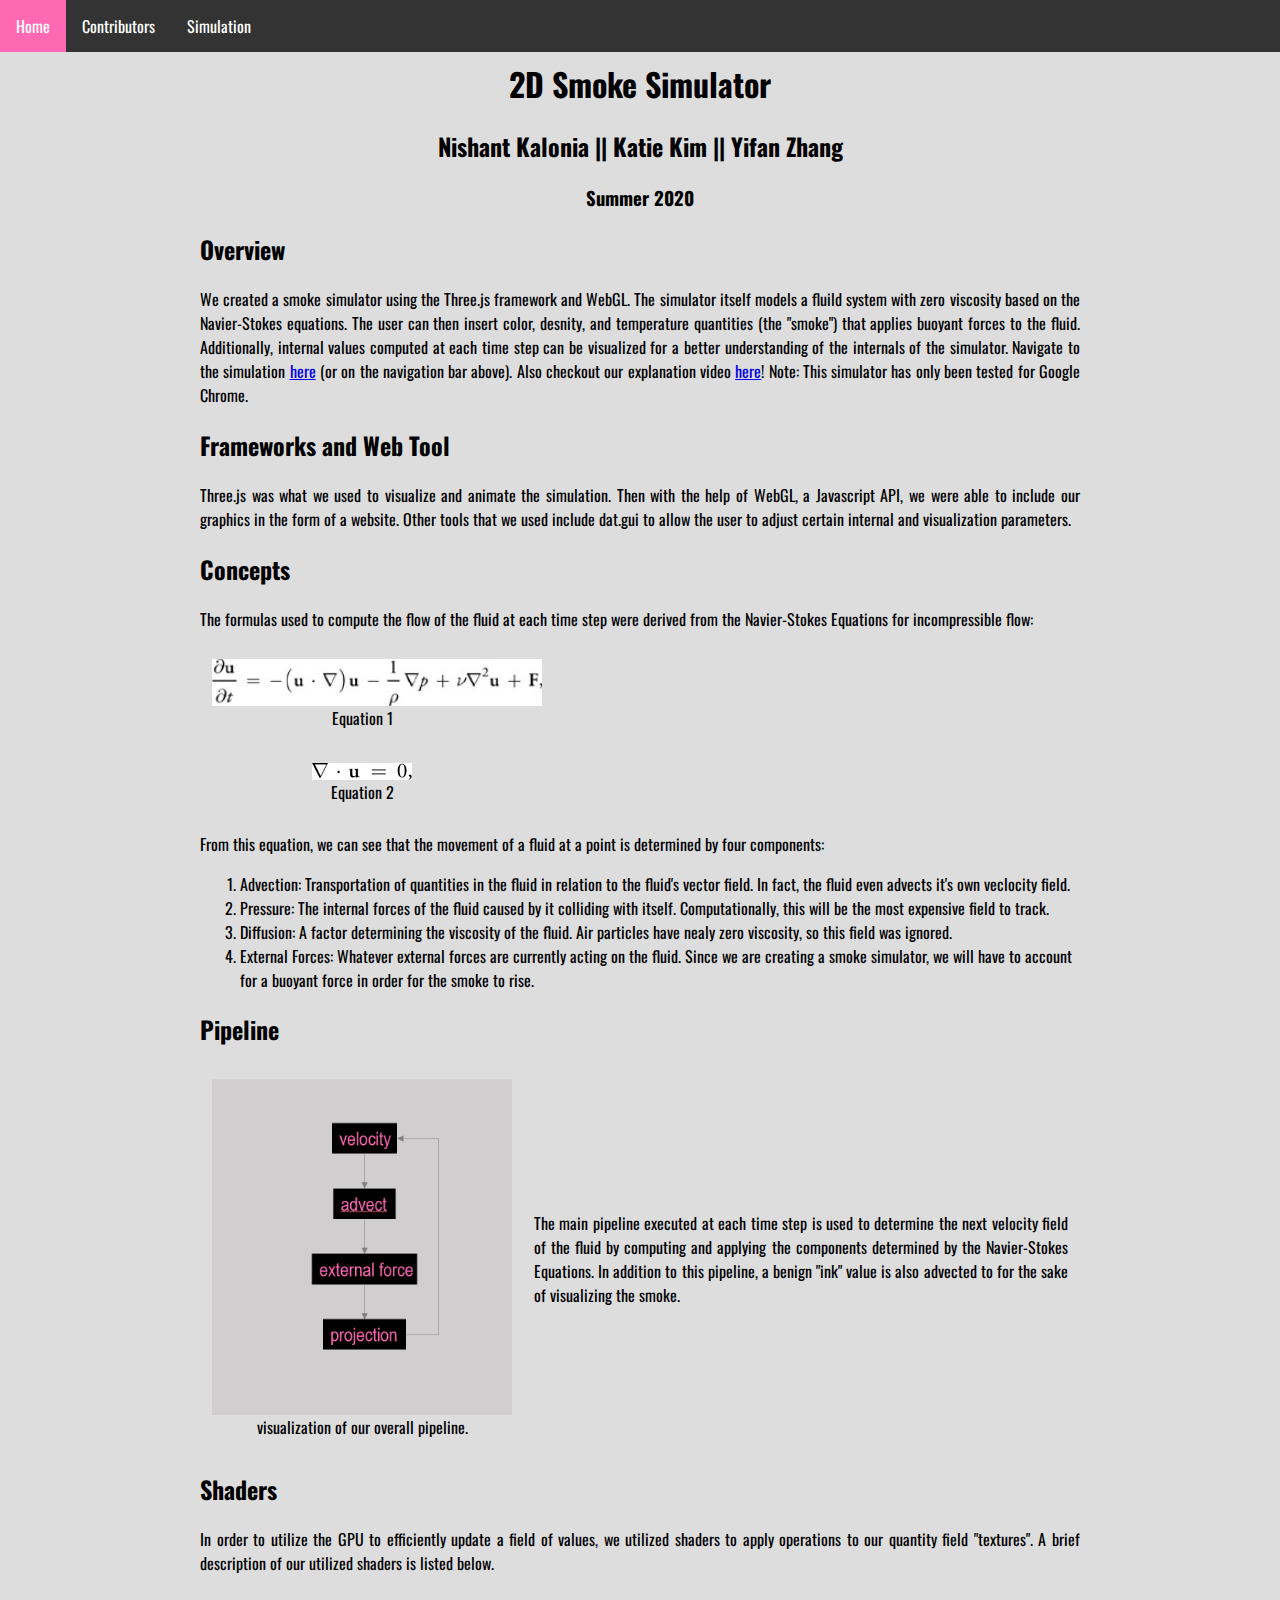
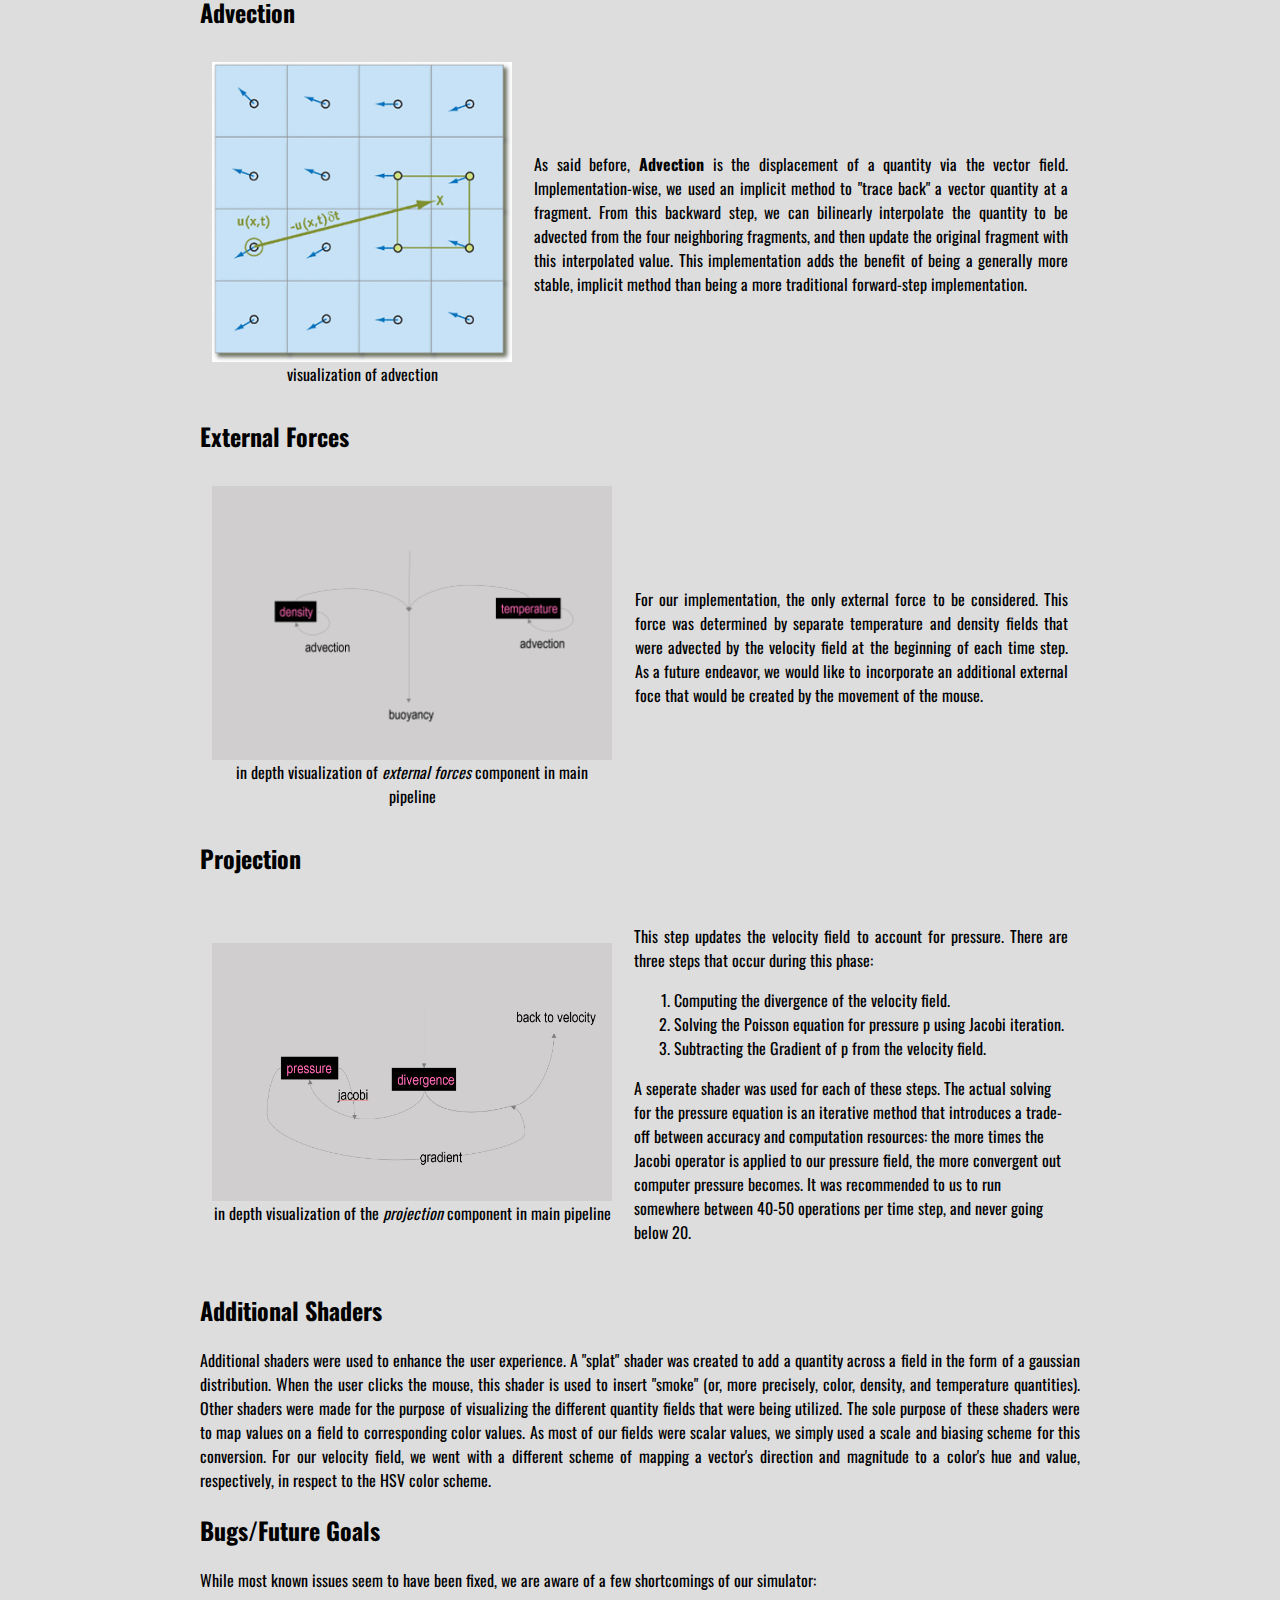
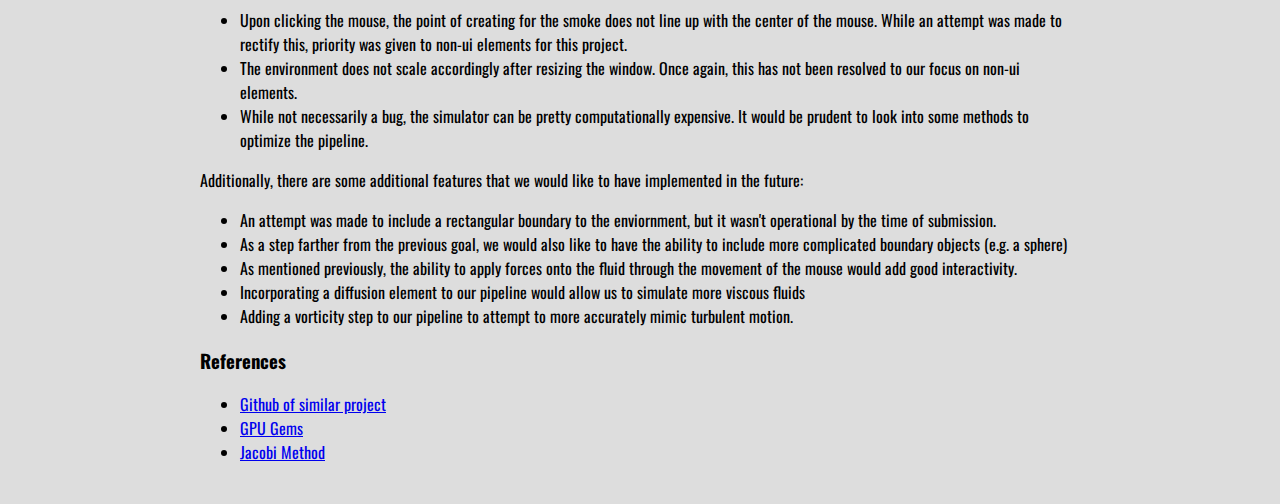
==== commit 8780a59f: "Center equations." ====
--- a/index.html
+++ b/index.html
@@ -121,7 +121,7 @@
                     </td>
                 </tr>
                 <tr>
-                    <td>
+                    <td align="middle">
                         <img src="img/stokes_2.jpg" align="middle">
                         <figcaption align="middle">Equation 2</figcaption>
                     </td>
@@ -271,4 +271,4 @@
     </div>
     
 </body>
-</html>+</html>
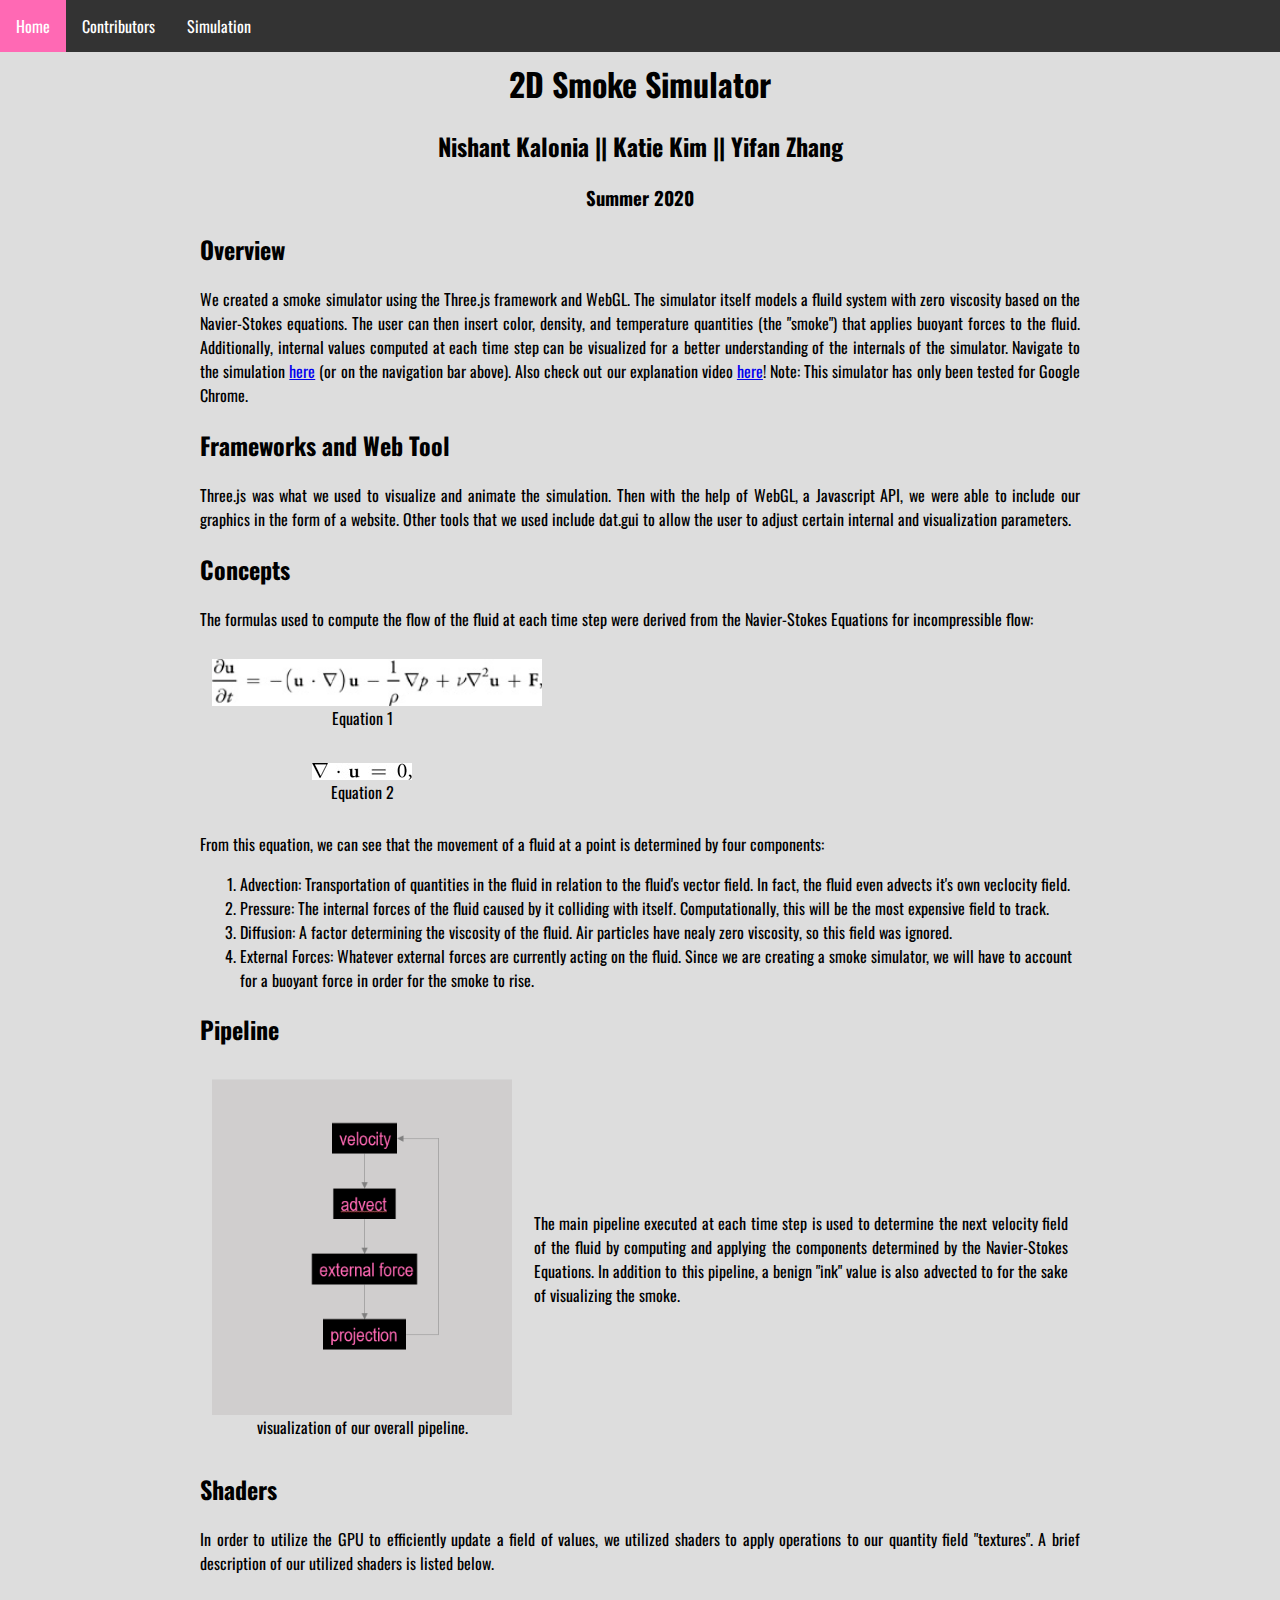
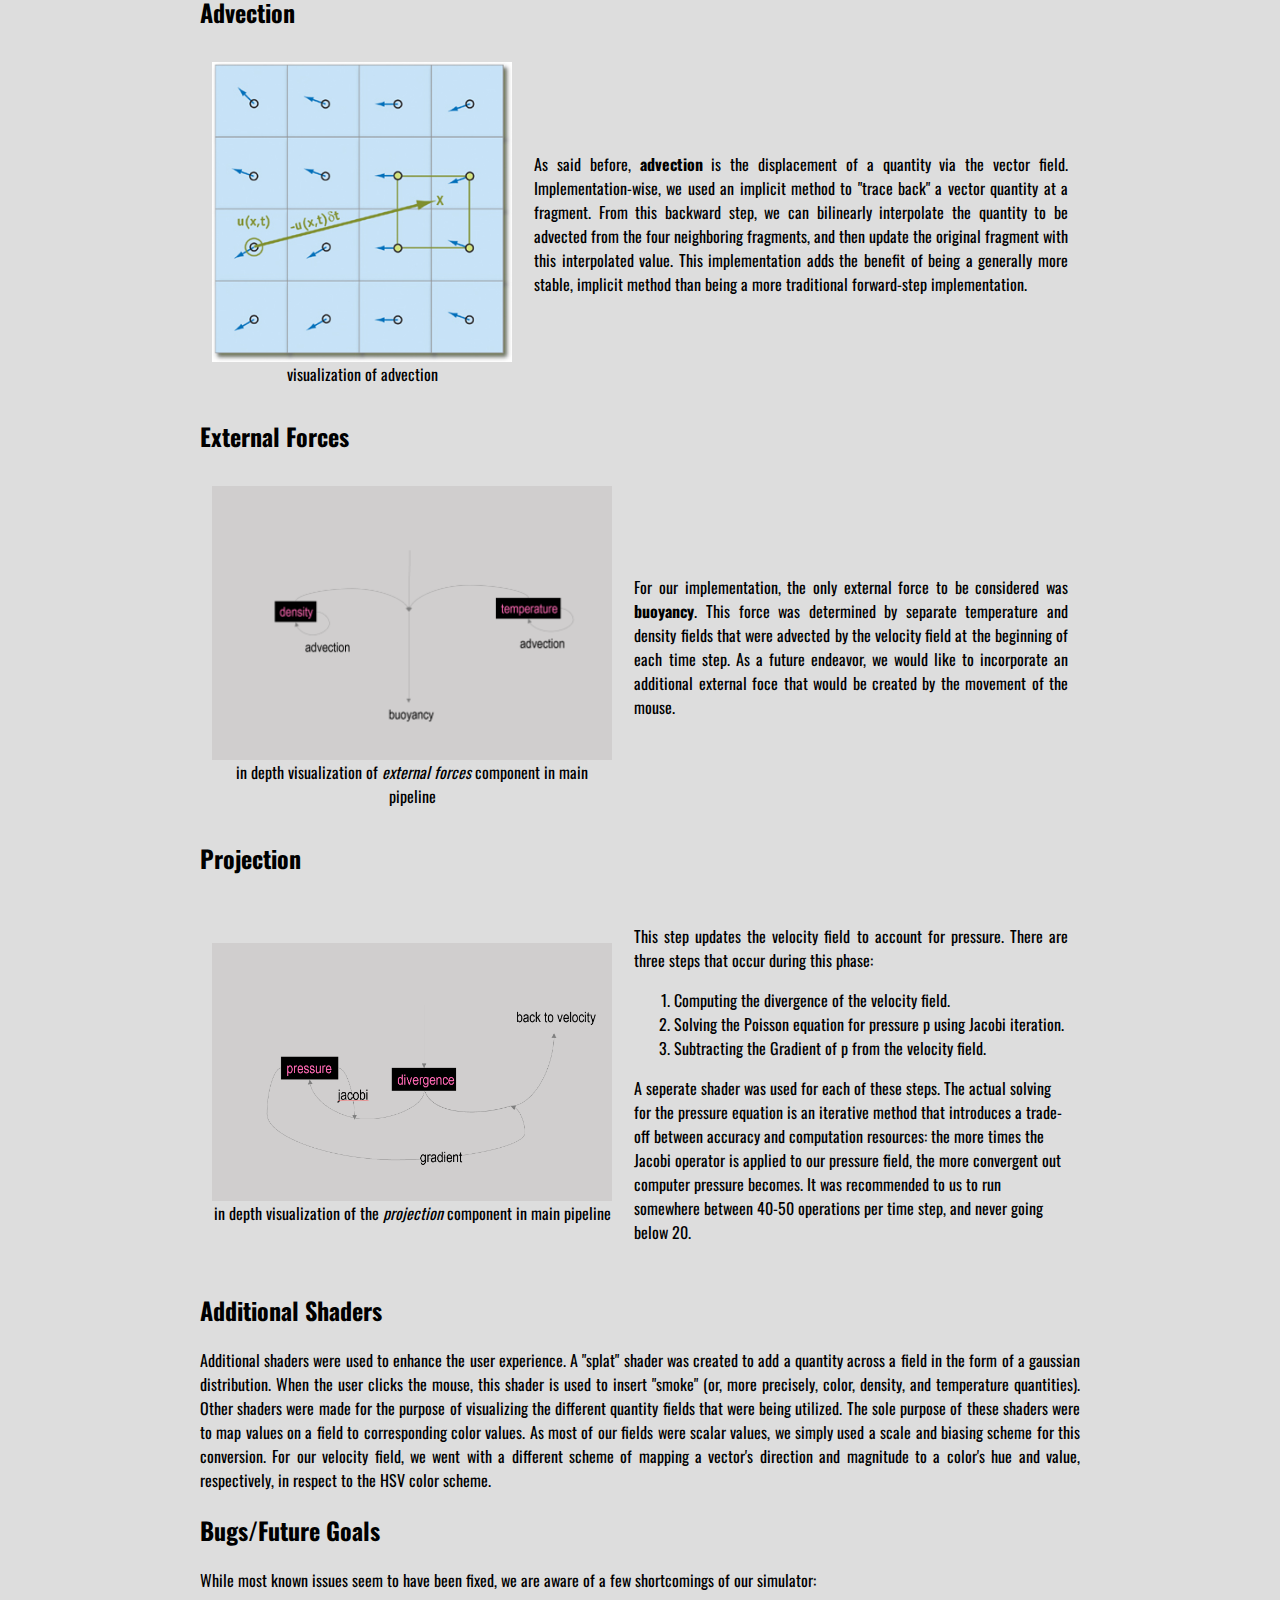
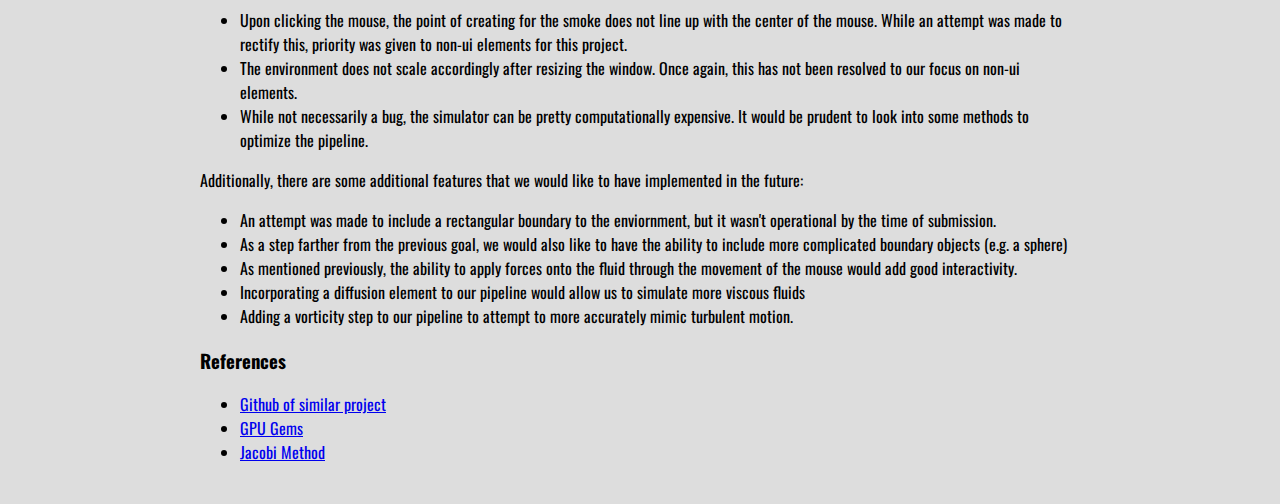
==== commit 7024855f: "fixed typos on main page" ====
--- a/index.html
+++ b/index.html
@@ -95,10 +95,10 @@
             <p align="justify">
                 We created a smoke simulator using the Three.js framework and WebGL.
                 The simulator itself models a fluild system with zero viscosity based on the Navier-Stokes equations. The user can
-                then insert color, desnity, and temperature quantities (the "smoke") that applies buoyant forces to the fluid. Additionally,
+                then insert color, density, and temperature quantities (the "smoke") that applies buoyant forces to the fluid. Additionally,
                 internal values computed at each time step can be visualized for a better understanding of the internals of the simulator.
                 Navigate to the simulation <a href="simulation/index.html">here</a> (or on the navigation bar above). 
-                Also checkout our explanation video <a href="https://www.youtube.com/watch?v=jITxj5rsuUY&feature=youtu.be">here</a>!
+                Also check out our explanation video <a href="https://www.youtube.com/watch?v=jITxj5rsuUY&feature=youtu.be">here</a>!
                 Note: This simulator has only been tested for Google Chrome.
 
             </p>
@@ -127,7 +127,7 @@
                     </td>
                 </tr>
             </table>
-            <p>
+            <p align="justify">
                 From this equation, we can see that the movement of a fluid at a point is determined by four components:
                 <ol>
                     <li>
@@ -178,7 +178,7 @@
                     </td>
                     <td>
                         <p align="justify">
-                            As said before, <strong>Advection</strong> is the displacement of a quantity via the vector field. Implementation-wise, we used an implicit method to "trace back" a vector quantity at a fragment.
+                            As said before, <strong>advection</strong> is the displacement of a quantity via the vector field. Implementation-wise, we used an implicit method to "trace back" a vector quantity at a fragment.
                             From this backward step, we can bilinearly interpolate the quantity to be advected from the four neighboring fragments, and then update the original fragment with this interpolated
                             value. This implementation adds the benefit of being a generally more stable, implicit method than being a more traditional forward-step implementation.
                         </p>
@@ -196,7 +196,7 @@
                     </td>
                     <td>
                         <p align="justify">
-                            For our implementation, the only external force to be considered. This force was determined by separate temperature and density fields that were advected by the velocity field
+                            For our implementation, the only external force to be considered was <strong>buoyancy</strong>. This force was determined by separate temperature and density fields that were advected by the velocity field
                             at the beginning of each time step.
                             As a future endeavor, we would like to incorporate an additional external foce that would be created by the movement of the mouse.
                         </p>
@@ -271,4 +271,4 @@
     </div>
     
 </body>
-</html>
+</html>